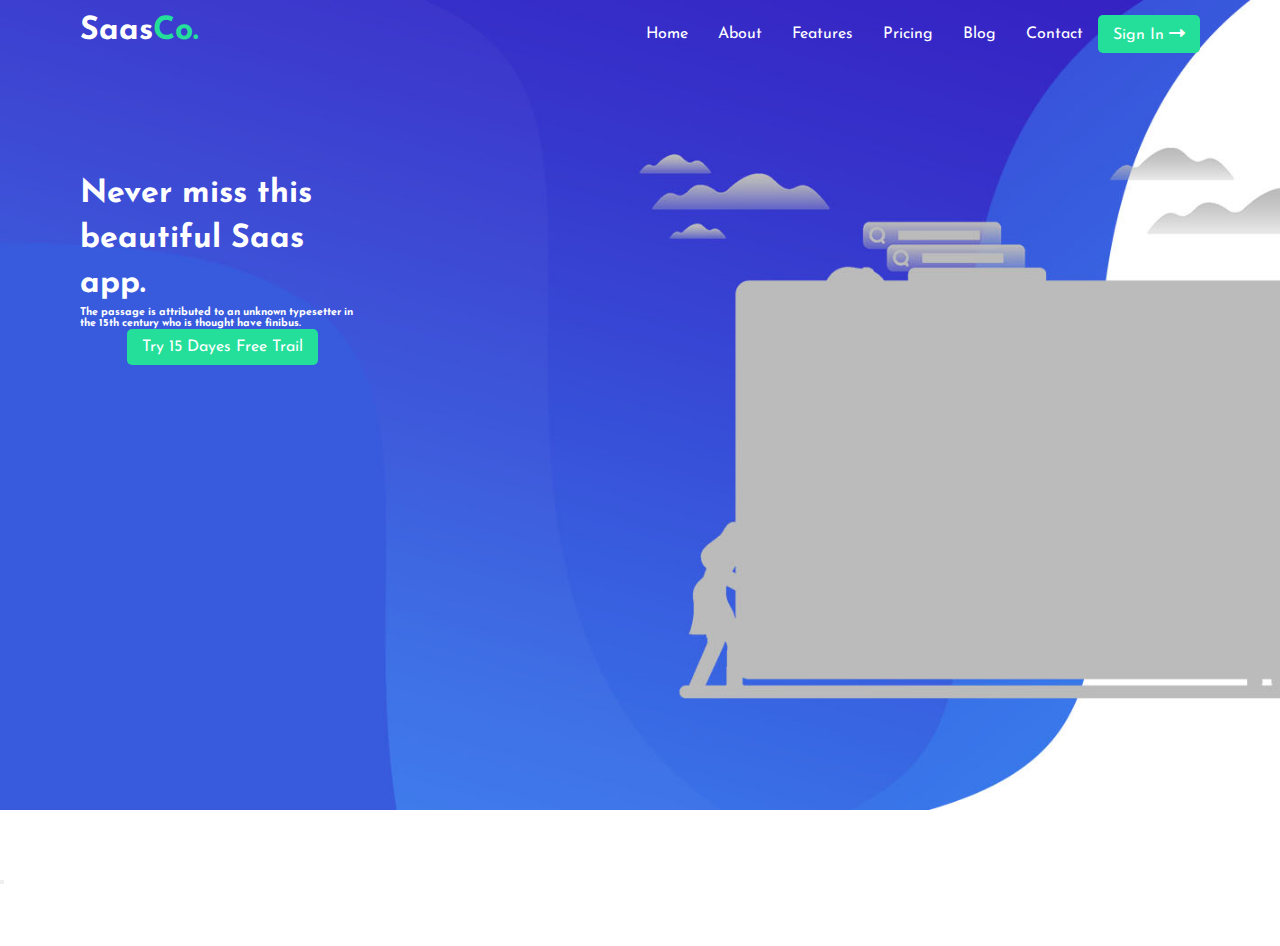
==== index.html @ 4a474851 "Initial commit" ====
<!DOCTYPE html>
<html lang="en">
<head>
    <meta charset="UTF-8">
    <meta http-equiv="X-UA-Compatible" content="IE=edge">
    <meta name="viewport" content="width=device-width, initial-scale=1.0">
    <title>PSD To HTML</title>
    <!-- Fontawesome Links -->
    <link rel="stylesheet" href="https://cdnjs.cloudflare.com/ajax/libs/font-awesome/6.0.0-beta2/css/all.min.css">
    <!-- Google Fonts -->
    <link rel="preconnect" href="https://fonts.googleapis.com">
    <link rel="preconnect" href="https://fonts.gstatic.com" crossorigin>
    <link href="https://fonts.googleapis.com/css2?family=Josefin+Sans:ital,wght@0,100;0,200;0,300;0,400;0,500;0,600;0,700;1,100;1,200;1,300;1,400;1,500;1,600;1,700&display=swap" rel="stylesheet">
    <!-- Base,Style,Responsive Css -->
    <link rel="stylesheet" href="assets/css/base.css">
    <link rel="stylesheet" href="assets/css/style.css">
    <link rel="stylesheet" href="assets/css/responsive.css">
</head>
<body>
    <!-- Nav -->
    <header class="header">
        <div class="container">
            <div class="nav-wrap">
                <div class="logo">
                    <h1>Saas<span class="primary">Co.</span></h1>
                </div>
                <div class="menu">
                    <ul>
                        <li><a href="">Home</a></li>
                        <li><a href="">About</a></li>
                        <li><a href="">Features</a></li>
                        <li><a href="">Pricing</a></li>
                        <li><a href="">Blog</a></li>
                        <li><a href="">Contact</a></li>
                        <a href="" class="sign-in">Sign In <i class="fas fa-long-arrow-alt-right"></i></a>
                    </ul>
                </div>
            </div>
            <div class="banner-body">
                <h1>Never miss this 
                    beautiful Saas 
                    app.</h1>
                <h6>The passage is attributed to an unknown typesetter
                    in the 15th century who is thought have finibus.</h6>
                <div class="btn-primary">

                    <a href="" >Try 15 Dayes Free Trail</a>
                </div>
            </div>
        </div>
    </header>
    <!-- Nav End -->

    <!-- Exclusive Features -->
    <section>
        <div></div>
        <button class="btn btn-danger"></button>
    

    </section>

    <!-- Exclusive Features End -->



    
</body>
</html>
---- assets/css/base.css ----
*{
    margin: 0;
    padding: 0;
}
section{
    padding: 60px 0px;
}
a{
    text-decoration: none;
    color: white;
}
.container{
    width: 1120px;
    margin: auto;
    height: auto;
}
body{
    font-family: 'Josefin Sans', sans-serif;
}
p{
    font-family: 'Josefin Sans', sans-serif;
}
h1,h2,h3,h4,h5,h6{
    font-family: 'Josefin Sans', sans-serif;
}
a{
    font-family: 'Josefin Sans', sans-serif;
}
li{
    font-family: 'Josefin Sans', sans-serif;
}
.primary{
    color: #24DF9A;
}
.btn-primary{
    background: #24DF9A;
    padding: 10px 15px;
    border-radius: 5px;
    
}
---- assets/css/style.css ----
.header{
    background-image: url(../images/banner.jpg);
    background-repeat: no-repeat;
    background-size: cover;
    width: 100%;
    height: 90vh;
}

.nav-wrap{
    display: flex;
    justify-content: space-between;
    color: white;
    padding: 15px 0px;
}

.nav-wrap ul li{
    list-style-type: none;
    padding: 0px 15px;
    
}
.nav-wrap ul li a:hover{
    color: #25d49e;
    transition: 0.5s;
}
.nav-wrap a{
    text-decoration: none;
    color: white;
}
.menu ul{
    display: flex;
    align-items: center;
}
.sign-in{
    background: #24DF9A;
    padding: 10px 15px;
    border-radius: 5px;
}
.banner-body{
    max-width: 285px;
    height: 400px;
    color: white;
    display: flex;
    justify-content: center;
    align-items: center;
    flex-direction: column;
}
.banner-body h1{
    line-height: 45px;
}
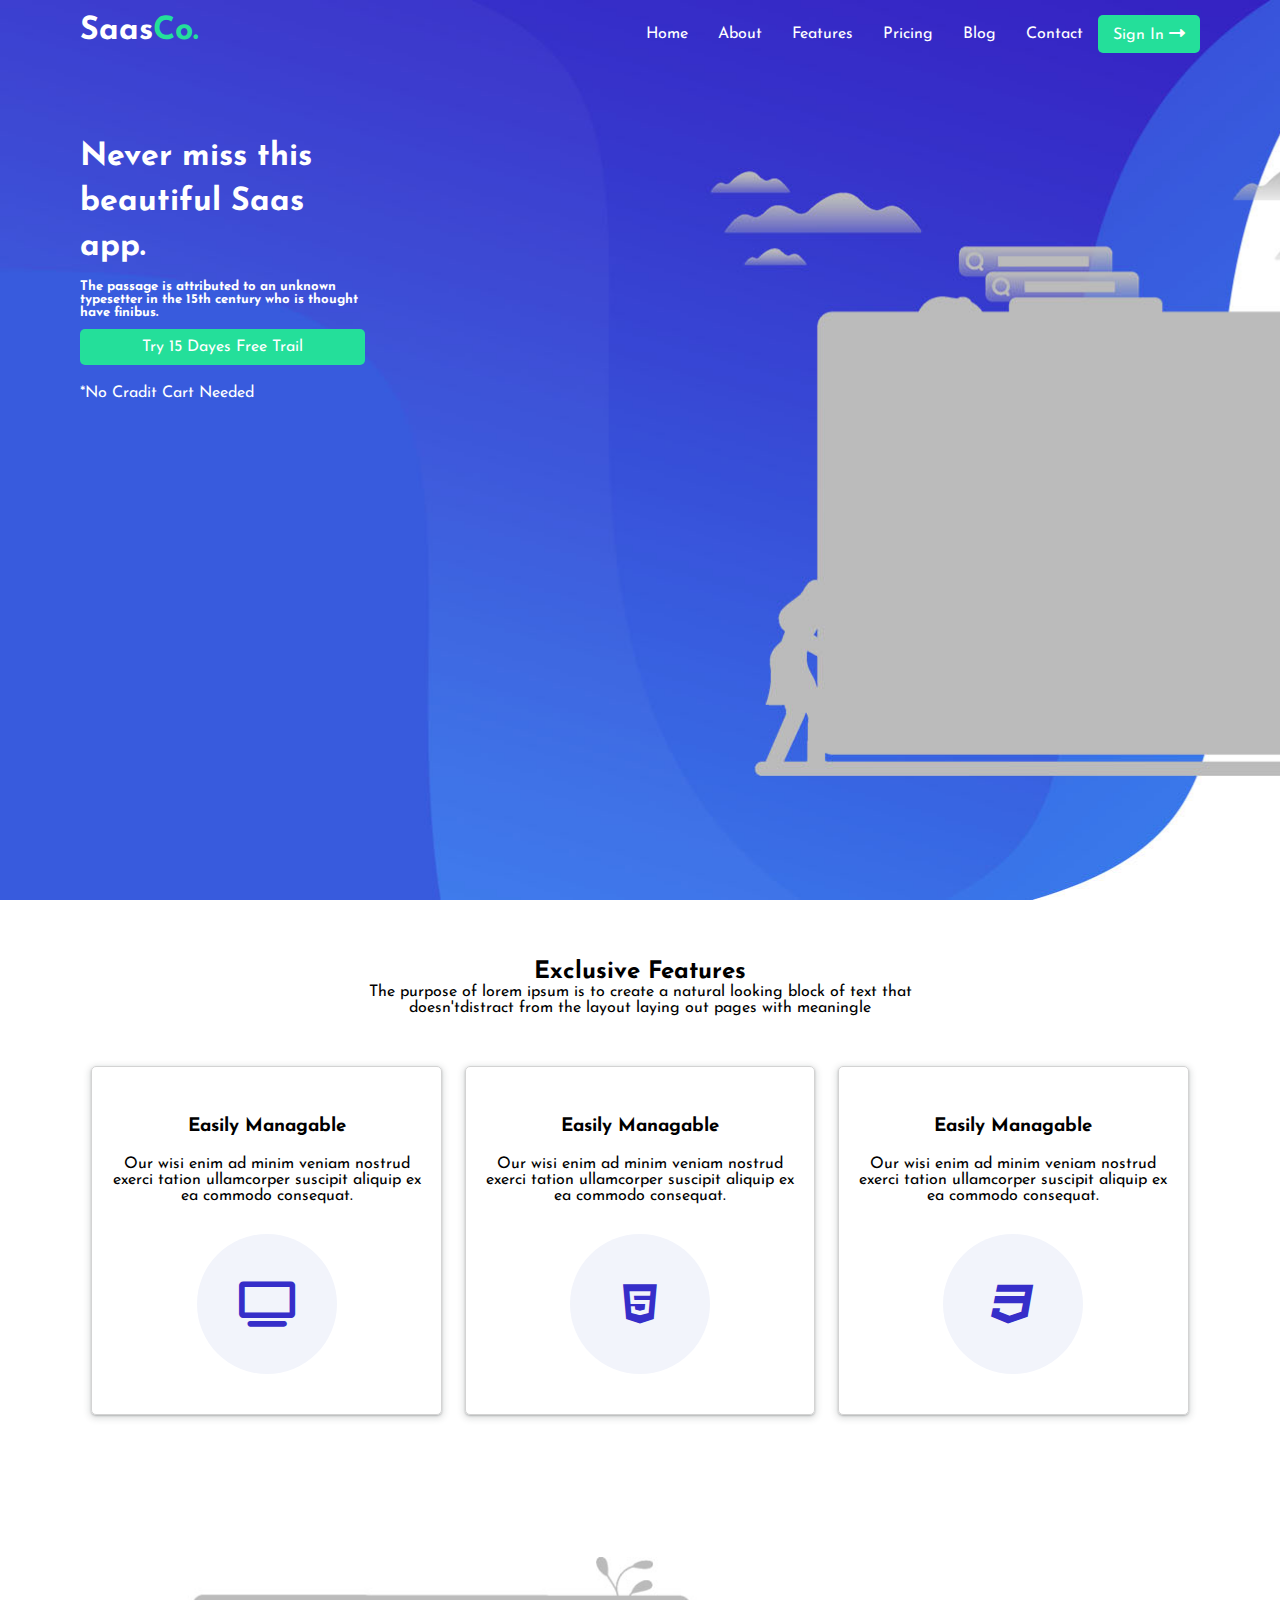
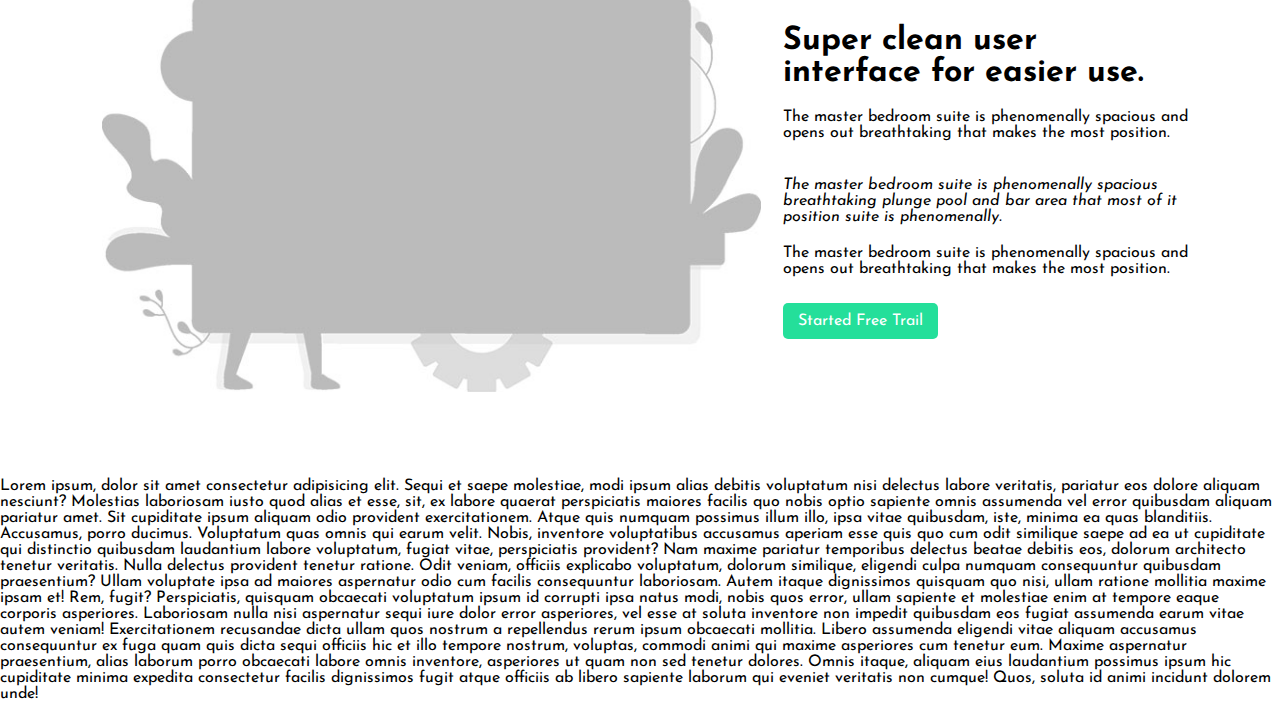
==== commit f1dae27d: "13 class all edition" ====
--- a/index.html
+++ b/index.html
@@ -40,12 +40,10 @@
                 <h1>Never miss this 
                     beautiful Saas 
                     app.</h1>
-                <h6>The passage is attributed to an unknown typesetter
-                    in the 15th century who is thought have finibus.</h6>
-                <div class="btn-primary">
-
-                    <a href="" >Try 15 Dayes Free Trail</a>
-                </div>
+                <h5 class="py-2">The passage is attributed to an unknown typesetter
+                    in the 15th century who is thought have finibus.</h5>
+                <a href="" class="btn-primary">Try 15 Dayes Free Trail</a>
+                <p class="pt-2">*No Cradit Cart Needed</p>
             </div>
         </div>
     </header>
@@ -53,13 +51,79 @@
 
     <!-- Exclusive Features -->
     <section>
-        <div></div>
-        <button class="btn btn-danger"></button>
-    
+        <div class="container">
+            <div class="section-title text-center">
+                <h2>Exclusive Features</h2>
+                <p>The purpose of lorem ipsum is to create a natural looking block of text that doesn'tdistract
+                    from the layout laying out pages with meaningle</p>
+            </div>
+            <div class="exclusive-body">
+                <div class="card text-center">
+                    <h3 class="py-2">Easily Managable</h3>
+                    <p class="py-2">Our wisi enim ad minim veniam
+                        nostrud exerci tation ullamcorper suscipit
+                        aliquip ex ea commodo consequat.</p>
+                    <div class="exclusive-icon pt-2">
+                        <i class="fas fa-tv"></i>
+                    </div>
+                </div>
+                <div class="card text-center">
+                    <h3 class="py-2">Easily Managable</h3>
+                    <p class="py-2">Our wisi enim ad minim veniam
+                        nostrud exerci tation ullamcorper suscipit
+                        aliquip ex ea commodo consequat. </p>
+                    <div class="exclusive-icon pt-2">
+                        <i class="fab fa-html5"></i>
+                    </div>
+                </div>
+                <div class="card text-center">
+                    <h3 class="py-2">Easily Managable</h3>
+                    <p class="py-2">Our wisi enim ad minim veniam
+                        nostrud exerci tation ullamcorper suscipit
+                        aliquip ex ea commodo consequat.</p>
+                    <div class="exclusive-icon pt-2">
+                        <i class="fab fa-css3"></i>
+                    </div>
+                </div>
+            </div>
+        </div>
+    </section>
+    <!-- Exclusive Features End -->
 
+
+    <!-- Super Clean -->
+    <section>
+        <div class="container">
+            <div class="super-clean-wrap">
+                <div class="super-clean-img">
+                    <img src="assets/images/super-clean.jpg" alt="">
+                </div>
+                <div class="super-clean-content">
+                    <h1 class="pb-2">Super clean user <br>
+                        interface for easier use.</h1>
+
+                    <p class="pb-2">The master bedroom suite is phenomenally spacious and opens
+                        out breathtaking  that makes the most position.</p>
+<br>
+                    <i class="pb-2">The master bedroom suite is phenomenally spacious 
+                        breathtaking plunge pool and bar area that most of it
+                        position suite is phenomenally.</i>
+<br>
+                    <p class="pb-2 pt-2">The master bedroom suite is phenomenally spacious and opens
+                        out breathtaking  that makes the most position.</p>
+                    <br>
+                    <a href="" class="btn-primary">Started Free Trail</a>
+
+                </div>
+
+            </div>
+        </div>
     </section>
+    <!-- Super Clean End -->
 
-    <!-- Exclusive Features End -->
+
+
+    <p>Lorem ipsum, dolor sit amet consectetur adipisicing elit. Sequi et saepe molestiae, modi ipsum alias debitis voluptatum nisi delectus labore veritatis, pariatur eos dolore aliquam nesciunt? Molestias laboriosam iusto quod alias et esse, sit, ex labore quaerat perspiciatis maiores facilis quo nobis optio sapiente omnis assumenda vel error quibusdam aliquam pariatur amet. Sit cupiditate ipsum aliquam odio provident exercitationem. Atque quis numquam possimus illum illo, ipsa vitae quibusdam, iste, minima ea quas blanditiis. Accusamus, porro ducimus. Voluptatum quas omnis qui earum velit. Nobis, inventore voluptatibus accusamus aperiam esse quis quo cum odit similique saepe ad ea ut cupiditate qui distinctio quibusdam laudantium labore voluptatum, fugiat vitae, perspiciatis provident? Nam maxime pariatur temporibus delectus beatae debitis eos, dolorum architecto tenetur veritatis. Nulla delectus provident tenetur ratione. Odit veniam, officiis explicabo voluptatum, dolorum similique, eligendi culpa numquam consequuntur quibusdam praesentium? Ullam voluptate ipsa ad maiores aspernatur odio cum facilis consequuntur laboriosam. Autem itaque dignissimos quisquam quo nisi, ullam ratione mollitia maxime ipsam et! Rem, fugit? Perspiciatis, quisquam obcaecati voluptatum ipsum id corrupti ipsa natus modi, nobis quos error, ullam sapiente et molestiae enim at tempore eaque corporis asperiores. Laboriosam nulla nisi aspernatur sequi iure dolor error asperiores, vel esse at soluta inventore non impedit quibusdam eos fugiat assumenda earum vitae autem veniam! Exercitationem recusandae dicta ullam quos nostrum a repellendus rerum ipsum obcaecati mollitia. Libero assumenda eligendi vitae aliquam accusamus consequuntur ex fuga quam quis dicta sequi officiis hic et illo tempore nostrum, voluptas, commodi animi qui maxime asperiores cum tenetur eum. Maxime aspernatur praesentium, alias laborum porro obcaecati labore omnis inventore, asperiores ut quam non sed tenetur dolores. Omnis itaque, aliquam eius laudantium possimus ipsum hic cupiditate minima expedita consectetur facilis dignissimos fugit atque officiis ab libero sapiente laborum qui eveniet veritatis non cumque! Quos, soluta id animi incidunt dolorem unde!</p>
 
 
 
--- a/assets/css/base.css
+++ b/assets/css/base.css
@@ -4,6 +4,13 @@
 }
 section{
     padding: 60px 0px;
+}
+.section-title{
+    max-width: 600px;
+    height: auto;
+    margin: auto;
+    padding-bottom: 50px;
+
 }
 a{
     text-decoration: none;
@@ -29,6 +36,10 @@
 li{
     font-family: 'Josefin Sans', sans-serif;
 }
+img{
+    width: 100%;
+    height: auto;
+}
 .primary{
     color: #24DF9A;
 }
@@ -36,7 +47,20 @@
     background: #24DF9A;
     padding: 10px 15px;
     border-radius: 5px;
-    
+    text-align: center;
+}
+.text-center{
+    text-align: center;
+}
+.py-2{
+    padding-top: 10px;
+    padding-bottom: 10px;
+}
+.pt-2{
+    padding-top: 20px;
+}
+.pb-2{
+    padding-bottom: 20px;
 }
 
 
--- a/assets/css/style.css
+++ b/assets/css/style.css
@@ -1,9 +1,10 @@
+/* Header and Banner Css */
 .header{
     background-image: url(../images/banner.jpg);
     background-repeat: no-repeat;
     background-size: cover;
     width: 100%;
-    height: 90vh;
+    height: 100vh;
 }
 
 .nav-wrap{
@@ -16,7 +17,6 @@
 .nav-wrap ul li{
     list-style-type: none;
     padding: 0px 15px;
-    
 }
 .nav-wrap ul li a:hover{
     color: #25d49e;
@@ -41,9 +41,55 @@
     color: white;
     display: flex;
     justify-content: center;
-    align-items: center;
     flex-direction: column;
 }
 .banner-body h1{
     line-height: 45px;
+}
+/* Exclusive Features Css */
+.exclusive-body{
+    display: flex;
+    justify-content: center;
+}
+.card{
+    width: 33%;
+    height: auto;
+    margin: 0% 1%;
+    padding: 40px 20px;
+    border: 1px solid rgb(211, 211, 211);
+    border-radius: 5px;
+    box-shadow: 0 1px 2px 0 rgb(60 64 67 / 30%), 0 2px 6px 2px rgb(60 64 67 / 15%);
+}
+.exclusive-icon i{
+    background-color: #f2f4fb;
+    color: #362ec9;
+    font-size: 45px;
+    width: 140px;
+    height: 140px;
+    border-radius: 50%;
+    display: flex;
+    justify-content: center;
+    align-items: center;
+    margin: auto;
+}
+.exclusive-icon i:hover{
+    background-color: #3852da;
+    color: white;
+    transition: 0.5s;
+}
+
+/* Super Clean Css */
+.super-clean-wrap{
+    display: flex;
+    justify-content: center;
+    align-items: center;
+}
+.super-clean-img{
+    width: 60%;
+    margin: 2%;
+
+}
+.super-clean-content{
+    width: 38%;
+
 }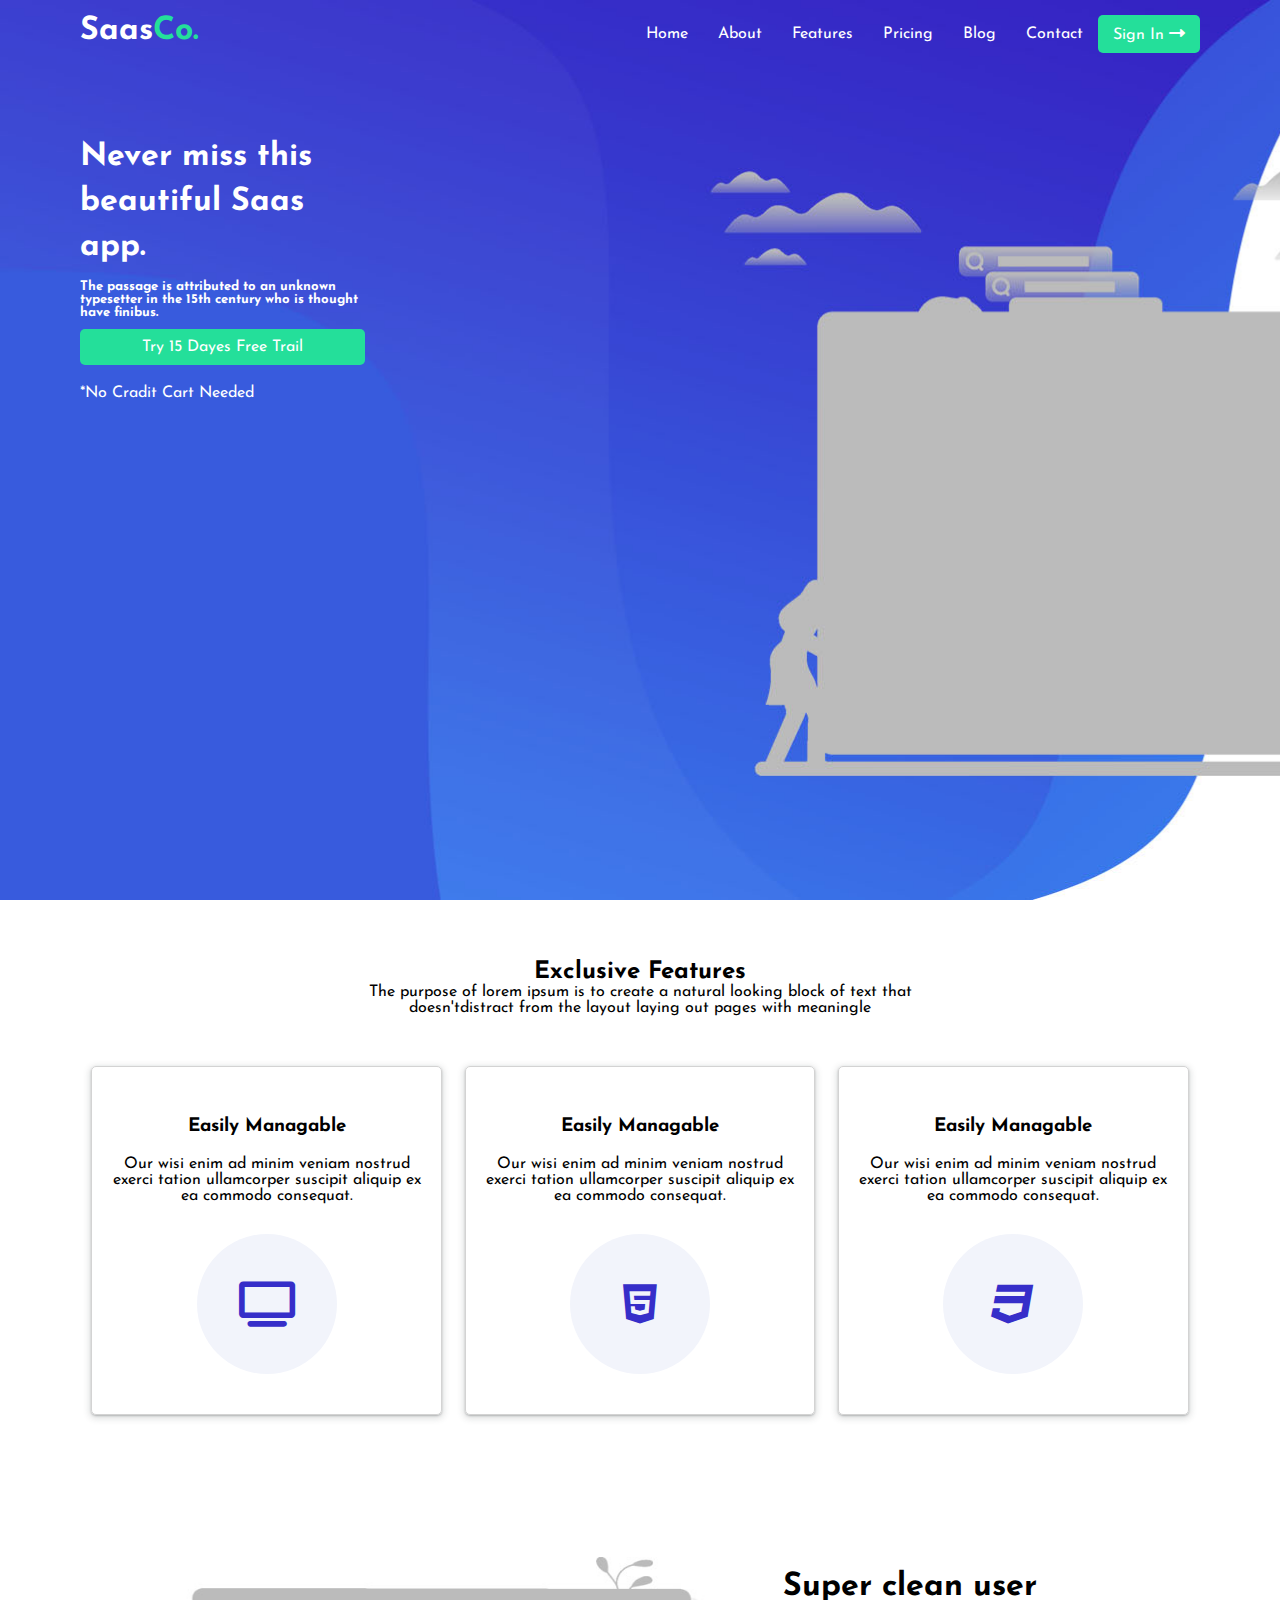
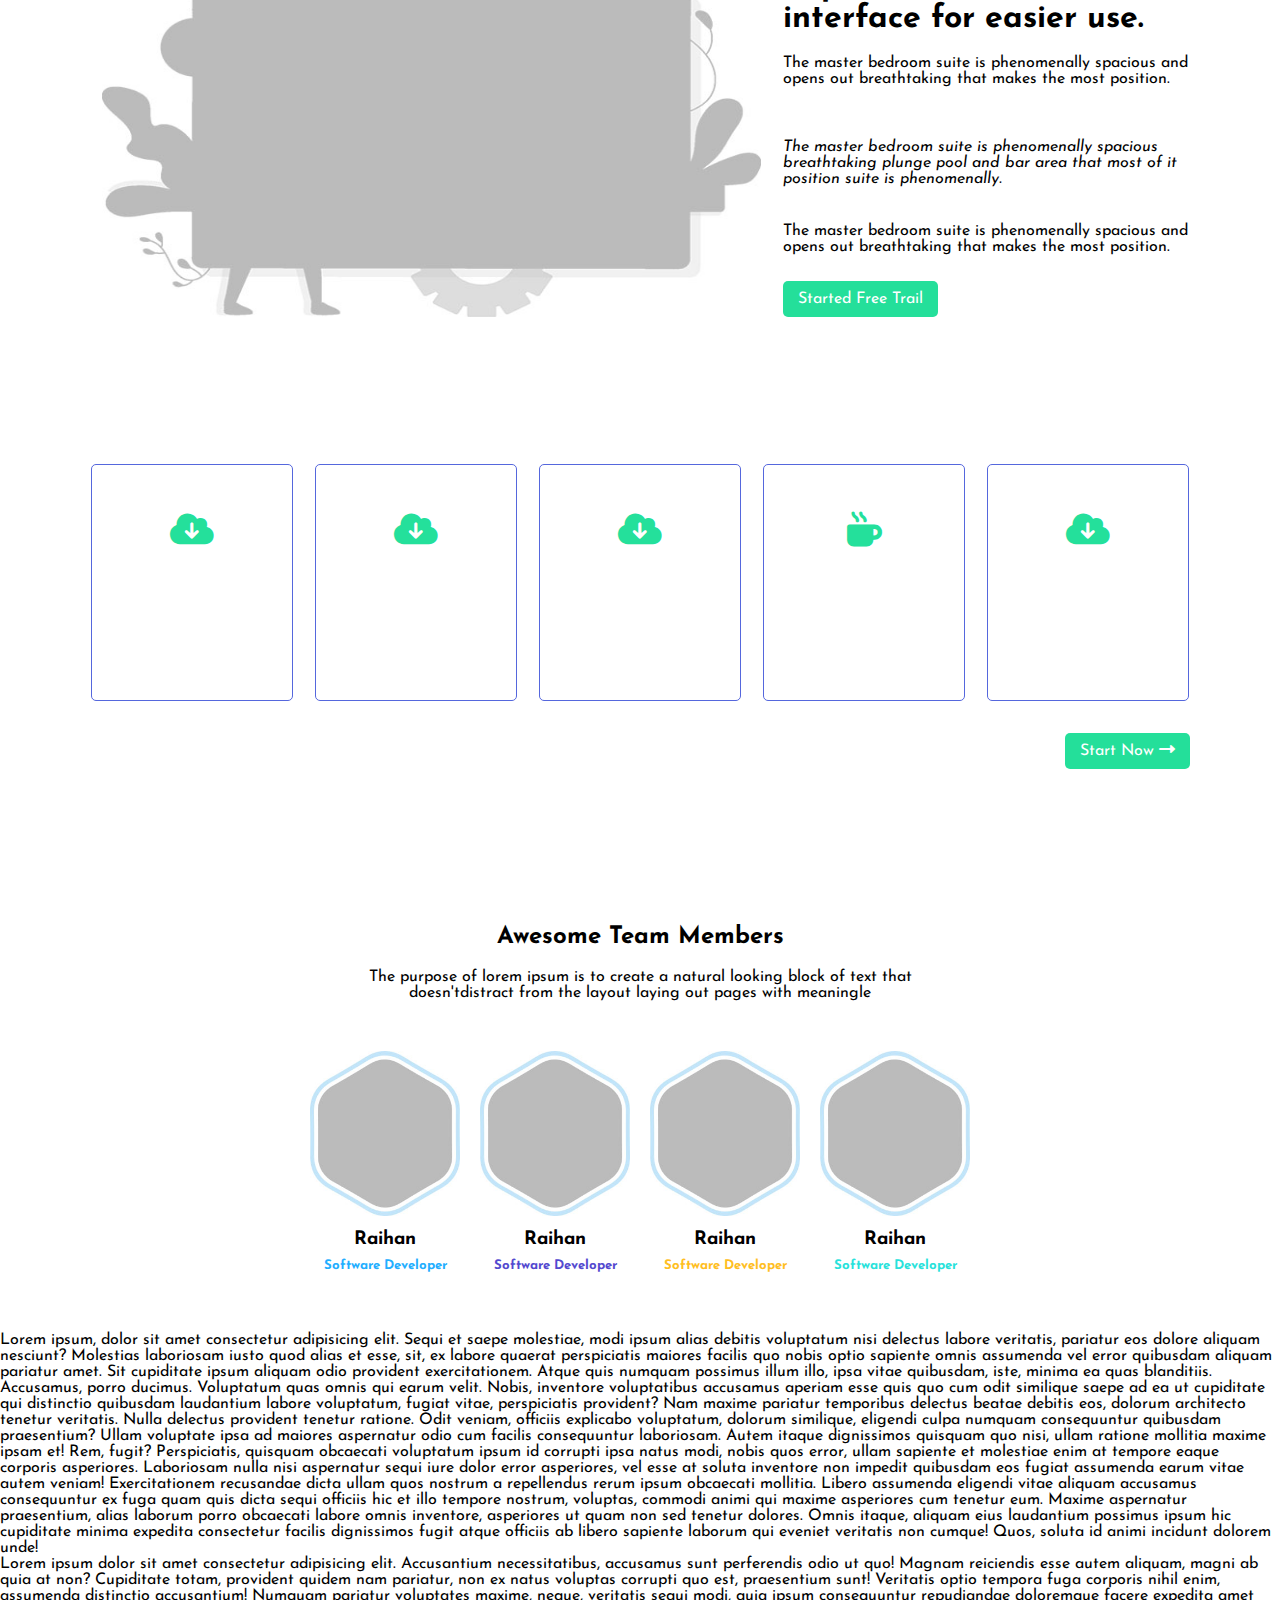
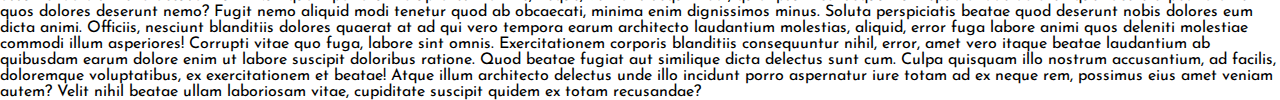
==== commit 615904f0: "14 class" ====
--- a/index.html
+++ b/index.html
@@ -50,7 +50,7 @@
     <!-- Nav End -->
 
     <!-- Exclusive Features -->
-    <section>
+    <section >
         <div class="container">
             <div class="section-title text-center">
                 <h2>Exclusive Features</h2>
@@ -104,11 +104,11 @@
 
                     <p class="pb-2">The master bedroom suite is phenomenally spacious and opens
                         out breathtaking  that makes the most position.</p>
-<br>
+<br> <br>
                     <i class="pb-2">The master bedroom suite is phenomenally spacious 
                         breathtaking plunge pool and bar area that most of it
                         position suite is phenomenally.</i>
-<br>
+<br> <br>
                     <p class="pb-2 pt-2">The master bedroom suite is phenomenally spacious and opens
                         out breathtaking  that makes the most position.</p>
                     <br>
@@ -122,8 +122,94 @@
     <!-- Super Clean End -->
 
 
+    <!-- Counter Section -->
+    <section class="counter">
+        <div class="container">
+            <div class="counter-wrap">
+                <div class="counter-child">
+                    <i class="fas fa-cloud-download-alt"></i>
+                    <h4>Complete Project</h4>
+                    <h1>8002</h1>
+                </div>
+                <div class="counter-child">
+                    <i class="fas fa-cloud-download-alt"></i>
+                    <h4>Complete Project</h4>
+                    <h1>8002</h1>
+                </div>
+                <div class="counter-child">
+                    <i class="fas fa-cloud-download-alt"></i>
+                    <h4>Complete Project</h4>
+                    <h1>8002</h1>
+                </div>
+                <div class="counter-child">
+                    <i class="fas fa-mug-hot"></i>
+                    <h4>Cup Of Coffe</h4>
+                    <h1>8002</h1>
+                </div>
+                <div class="counter-child">
+                    <i class="fas fa-cloud-download-alt"></i>
+                    <h4>Complete Project</h4>
+                    <h1>8002</h1>
+                </div>
+            </div>
+            <div class="counter-content">
+                <div>
+                    <h1>We are free to discuss, <br>
+                        Let's start with a cup of coffee.</h1>
+                </div>
+                <div class="text-right">
+                    <a href="" class="btn-primary">Start Now <i class="fas fa-long-arrow-alt-right"></i></a>
+                </div>
+            </div>
+
+        </div>
+    </section>
+    <!-- Counter Section End -->
+
+
+    <!-- Team Member -->
+    <section>
+        <div class="container">
+            <div class="section-title text-center">
+                <h2 class="pb-2">Awesome Team Members</h2>
+                <p>The purpose of lorem ipsum is to create a natural looking block of text that doesn'tdistract
+                    from the layout laying out pages with meaningle</p>
+            </div>
+
+            <div class="team-wrap">
+                <div class="team-member">
+                    <img src="assets/images/team-member.png" alt="" class="img">
+                    <h3 class="py-2">Raihan</h3>
+                    <h5 style="color: #22aeff;">Software Developer</h5>
+                </div>
+                <div class="team-member">
+                    <img src="assets/images/team-member.png" alt="" class="img">
+                    <h3 class="py-2">Raihan</h3>
+                    <h5 style="color: #5349cf;">Software Developer</h5>
+                </div>
+                <div class="team-member">
+                    <img src="assets/images/team-member.png" alt="" class="img">
+                    <h3 class="py-2">Raihan</h3>
+                    <h5 style="color: #ffbe22;">Software Developer</h5>
+                </div>
+                <div class="team-member">
+                    <img src="assets/images/team-member.png" alt="" class="img">
+                    <h3 class="py-2">Raihan</h3>
+                    <h5 style=color:#28e2db;>Software Developer</h5>
+                </div>
+            </div>
+
+        </div>
+    </section>
+    <!-- Team Member End -->
+
+
+
+
 
     <p>Lorem ipsum, dolor sit amet consectetur adipisicing elit. Sequi et saepe molestiae, modi ipsum alias debitis voluptatum nisi delectus labore veritatis, pariatur eos dolore aliquam nesciunt? Molestias laboriosam iusto quod alias et esse, sit, ex labore quaerat perspiciatis maiores facilis quo nobis optio sapiente omnis assumenda vel error quibusdam aliquam pariatur amet. Sit cupiditate ipsum aliquam odio provident exercitationem. Atque quis numquam possimus illum illo, ipsa vitae quibusdam, iste, minima ea quas blanditiis. Accusamus, porro ducimus. Voluptatum quas omnis qui earum velit. Nobis, inventore voluptatibus accusamus aperiam esse quis quo cum odit similique saepe ad ea ut cupiditate qui distinctio quibusdam laudantium labore voluptatum, fugiat vitae, perspiciatis provident? Nam maxime pariatur temporibus delectus beatae debitis eos, dolorum architecto tenetur veritatis. Nulla delectus provident tenetur ratione. Odit veniam, officiis explicabo voluptatum, dolorum similique, eligendi culpa numquam consequuntur quibusdam praesentium? Ullam voluptate ipsa ad maiores aspernatur odio cum facilis consequuntur laboriosam. Autem itaque dignissimos quisquam quo nisi, ullam ratione mollitia maxime ipsam et! Rem, fugit? Perspiciatis, quisquam obcaecati voluptatum ipsum id corrupti ipsa natus modi, nobis quos error, ullam sapiente et molestiae enim at tempore eaque corporis asperiores. Laboriosam nulla nisi aspernatur sequi iure dolor error asperiores, vel esse at soluta inventore non impedit quibusdam eos fugiat assumenda earum vitae autem veniam! Exercitationem recusandae dicta ullam quos nostrum a repellendus rerum ipsum obcaecati mollitia. Libero assumenda eligendi vitae aliquam accusamus consequuntur ex fuga quam quis dicta sequi officiis hic et illo tempore nostrum, voluptas, commodi animi qui maxime asperiores cum tenetur eum. Maxime aspernatur praesentium, alias laborum porro obcaecati labore omnis inventore, asperiores ut quam non sed tenetur dolores. Omnis itaque, aliquam eius laudantium possimus ipsum hic cupiditate minima expedita consectetur facilis dignissimos fugit atque officiis ab libero sapiente laborum qui eveniet veritatis non cumque! Quos, soluta id animi incidunt dolorem unde!</p>
+
+    Lorem ipsum dolor sit amet consectetur adipisicing elit. Accusantium necessitatibus, accusamus sunt perferendis odio ut quo! Magnam reiciendis esse autem aliquam, magni ab quia at non? Cupiditate totam, provident quidem nam pariatur, non ex natus voluptas corrupti quo est, praesentium sunt! Veritatis optio tempora fuga corporis nihil enim, assumenda distinctio accusantium! Numquam pariatur voluptates maxime, neque, veritatis sequi modi, quia ipsum consequuntur repudiandae doloremque facere expedita amet quos dolores deserunt nemo? Fugit nemo aliquid modi tenetur quod ab obcaecati, minima enim dignissimos minus. Soluta perspiciatis beatae quod deserunt nobis dolores eum dicta animi. Officiis, nesciunt blanditiis dolores quaerat at ad qui vero tempora earum architecto laudantium molestias, aliquid, error fuga labore animi quos deleniti molestiae commodi illum asperiores! Corrupti vitae quo fuga, labore sint omnis. Exercitationem corporis blanditiis consequuntur nihil, error, amet vero itaque beatae laudantium ab quibusdam earum dolore enim ut labore suscipit doloribus ratione. Quod beatae fugiat aut similique dicta delectus sunt cum. Culpa quisquam illo nostrum accusantium, ad facilis, doloremque voluptatibus, ex exercitationem et beatae! Atque illum architecto delectus unde illo incidunt porro aspernatur iure totam ad ex neque rem, possimus eius amet veniam autem? Velit nihil beatae ullam laboriosam vitae, cupiditate suscipit quidem ex totam recusandae?
 
 
 
--- a/assets/css/base.css
+++ b/assets/css/base.css
@@ -52,6 +52,9 @@
 .text-center{
     text-align: center;
 }
+.text-right{
+    text-align: right;
+}
 .py-2{
     padding-top: 10px;
     padding-bottom: 10px;
@@ -63,6 +66,36 @@
     padding-bottom: 20px;
 }
 
+/* ========================================= */
+
+/* #hexagon {
+    width: 100px;
+    height: 57.735px;
+    background: red;
+    position: relative;
+  }
+  #hexagon::before {
+    content: "";
+    position: absolute;
+    top: -28.8675px;
+    left: 0;
+    width: 0;
+    height: 0;
+    border-left: 50px solid transparent;
+    border-right: 50px solid transparent;
+    border-bottom: 28.8675px solid red;
+  }
+  #hexagon::after {
+    content: "";
+    position: absolute;
+    bottom: -28.8675px;
+    left: 0;
+    width: 0;
+    height: 0;
+    border-left: 50px solid transparent;
+    border-right: 50px solid transparent;
+    border-top: 28.8675px solid red;
+  } */
 
 
 
--- a/assets/css/style.css
+++ b/assets/css/style.css
@@ -92,4 +92,71 @@
 .super-clean-content{
     width: 38%;
 
-}+}
+.super-clean-img img{
+    height: 360px;
+}
+
+
+/* Counter */
+.counter{
+    background-image: url(../images/counter-bg.jpg);
+    background-repeat: no-repeat;
+    background-attachment: fixed;
+}
+.counter-wrap{
+    display: flex;
+    justify-content: center;
+    align-items: center;
+}
+.counter-child{
+    display: flex;
+    justify-content: center;
+    align-items: center;
+    flex-direction: column;
+    width: 18%;
+    height: 235px;
+    color: white;
+    border: 1px solid #5567dd;
+    margin: 0% 1%;
+    border-radius: 5px;
+}
+.counter-child:hover{
+    border: 1px solid #24e09b;
+}
+.counter-child i{
+    color: #24e09b;
+    font-size: 35px;
+}
+.counter-child h4{
+    padding: 30px 0px;
+}
+.counter-content{
+    display: flex;
+    justify-content: space-between;
+    padding-top: 40px;
+    margin: 0px 10px;
+    color: white;
+
+}
+.counter-content>div{
+    width: 50%;
+}
+
+
+/* Team Member */
+.team-wrap{
+    display: flex;
+    justify-content: center;
+    align-items: center;
+
+}
+.team-member {
+    margin: 0px 10px;
+    text-align: center;
+}
+.team-member img{
+    width: 150px;
+    height: 165px;
+}
+
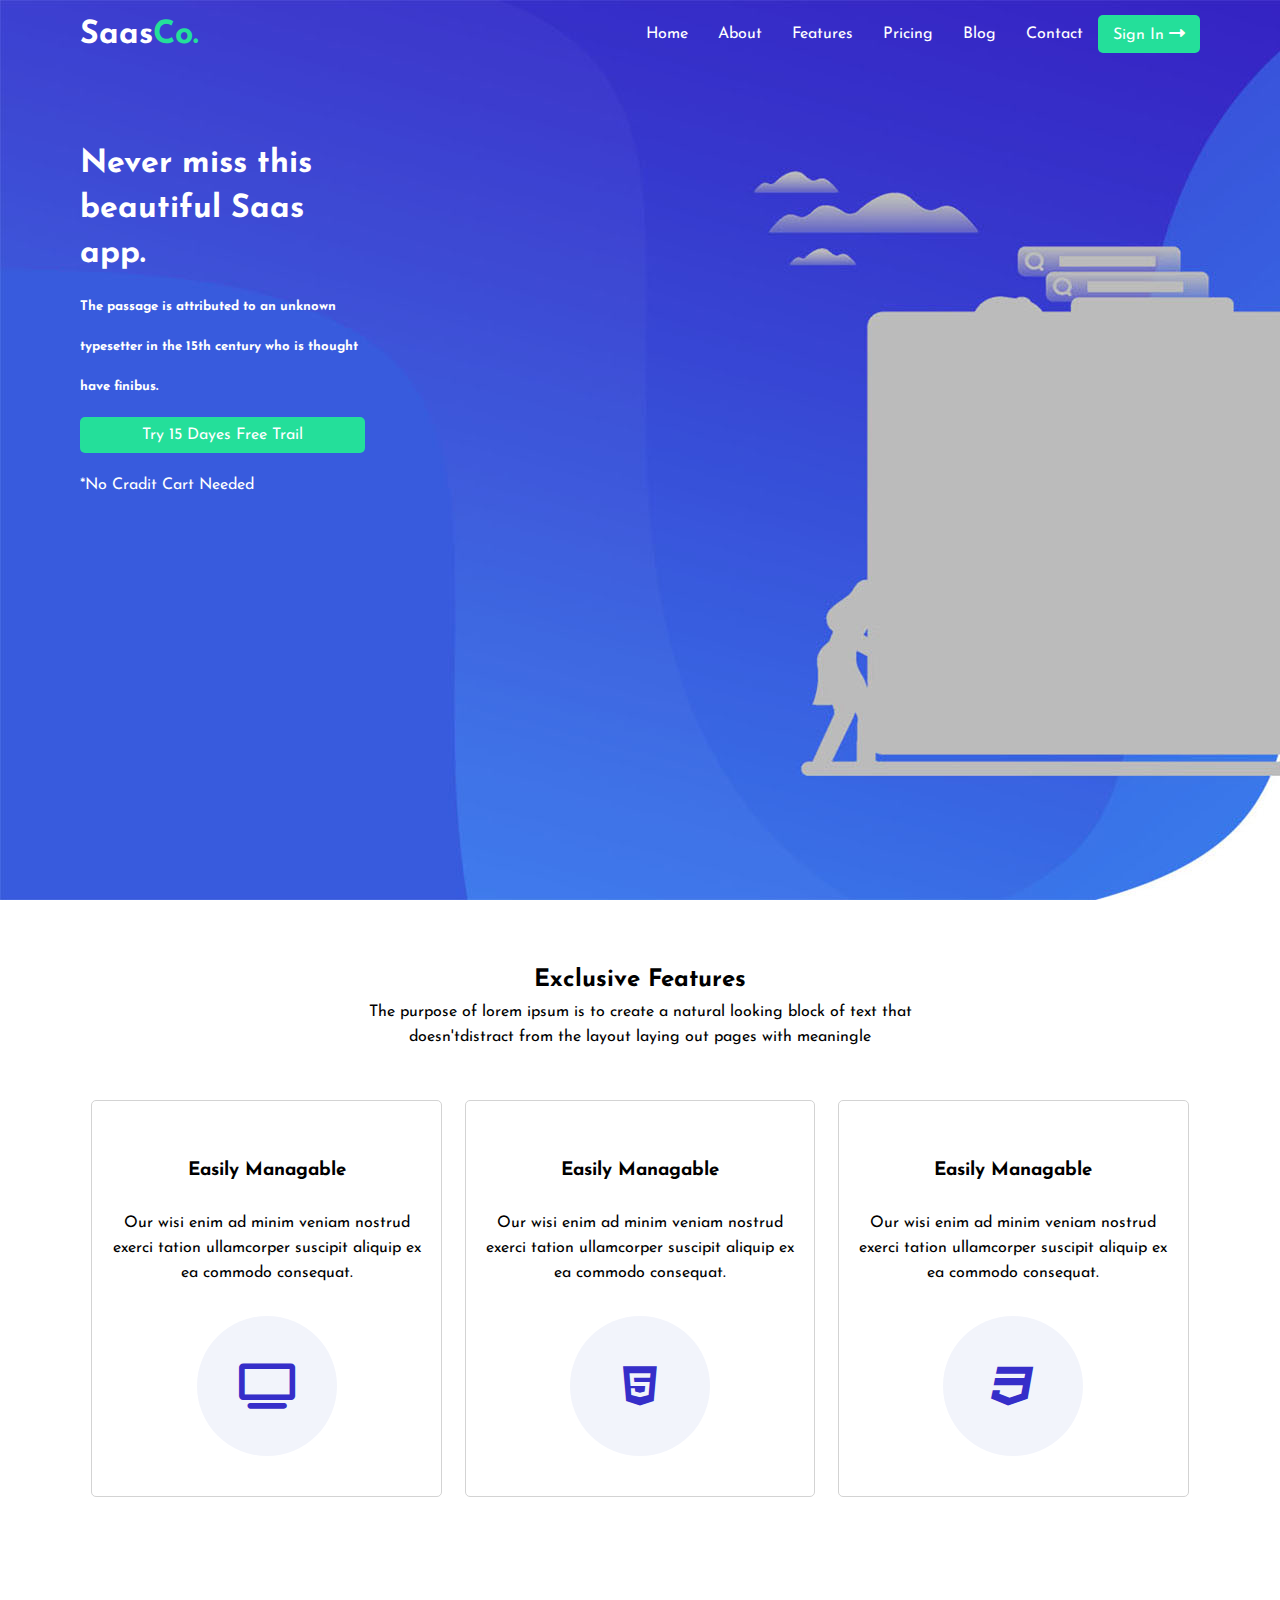
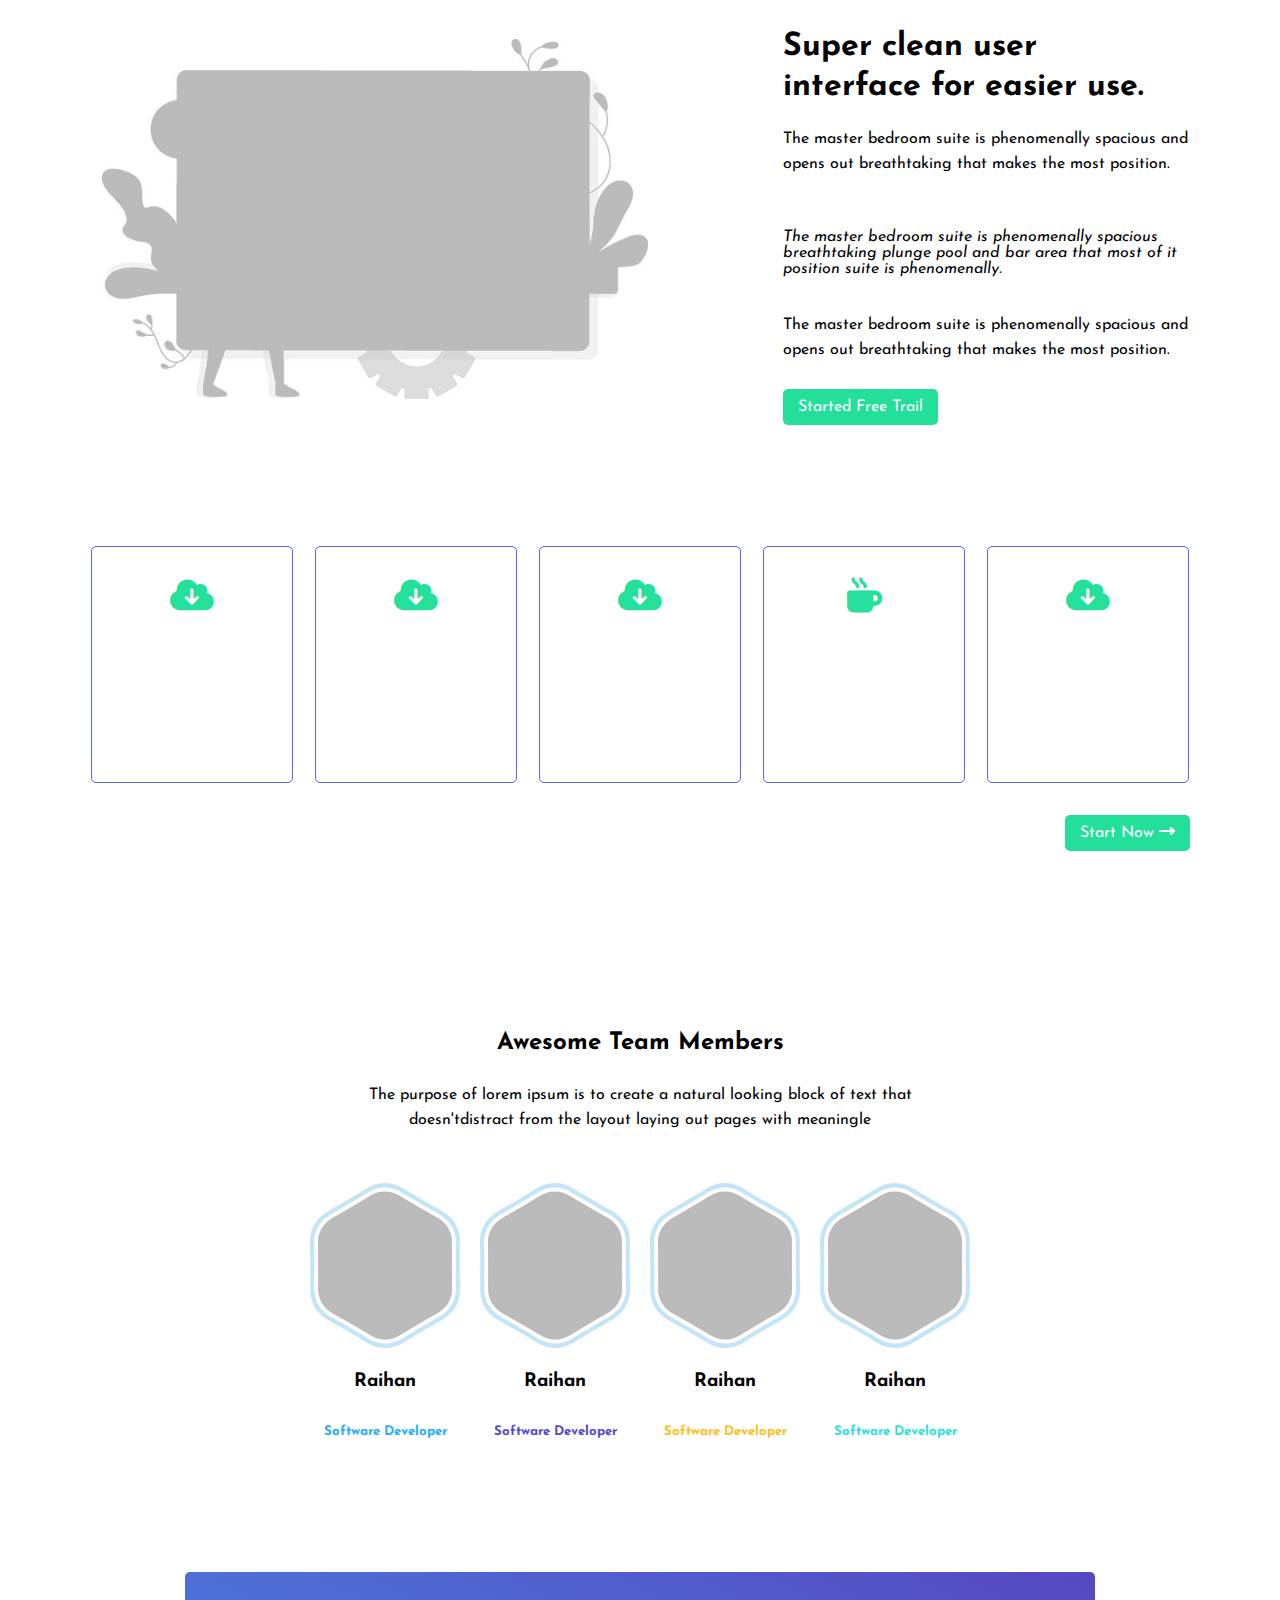
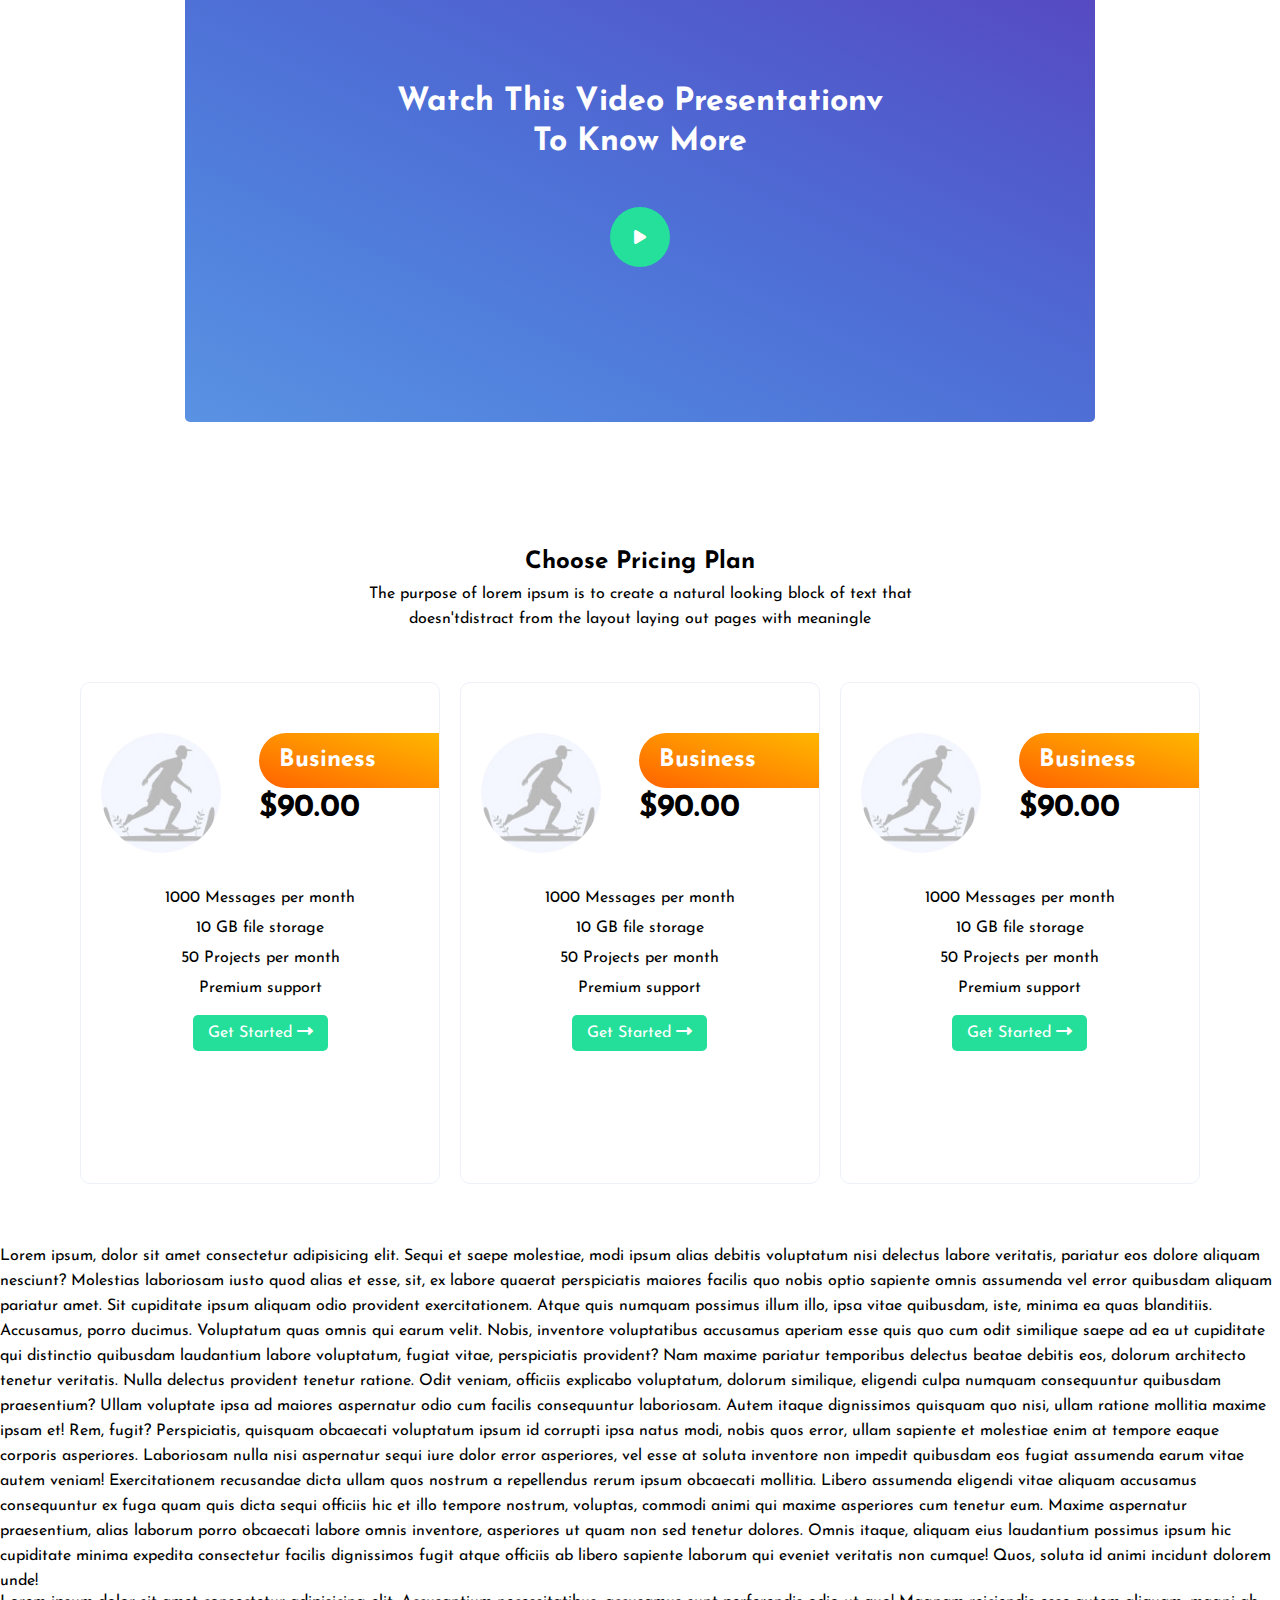
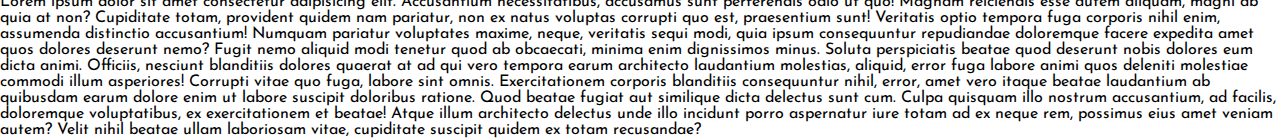
==== commit 1a0d1c8e: "class 15" ====
--- a/index.html
+++ b/index.html
@@ -104,11 +104,11 @@
 
                     <p class="pb-2">The master bedroom suite is phenomenally spacious and opens
                         out breathtaking  that makes the most position.</p>
-<br> <br>
+                    <br> <br>
                     <i class="pb-2">The master bedroom suite is phenomenally spacious 
                         breathtaking plunge pool and bar area that most of it
                         position suite is phenomenally.</i>
-<br> <br>
+                    <br> <br>
                     <p class="pb-2 pt-2">The master bedroom suite is phenomenally spacious and opens
                         out breathtaking  that makes the most position.</p>
                     <br>
@@ -175,7 +175,6 @@
                 <p>The purpose of lorem ipsum is to create a natural looking block of text that doesn'tdistract
                     from the layout laying out pages with meaningle</p>
             </div>
-
             <div class="team-wrap">
                 <div class="team-member">
                     <img src="assets/images/team-member.png" alt="" class="img">
@@ -198,10 +197,108 @@
                     <h5 style=color:#28e2db;>Software Developer</h5>
                 </div>
             </div>
-
         </div>
     </section>
     <!-- Team Member End -->
+
+    <!-- Watch Video -->
+    <section>
+        <div class="container">
+            <div class="wath-video">
+                <h1 class="text-center">Watch This Video Presentationv <br>
+                    To Know More</h1>
+                    <div class="play">
+                        <i class="fas fa-play"></i>
+                    </div>
+            </div>
+        </div>
+    </section>
+    <!-- Watch Video End -->
+
+    <!-- Pricing Section -->
+    <section>
+        <div class="container">
+            <div class="section-title text-center">
+                <h2>Choose Pricing Plan</h2>
+                <p>The purpose of lorem ipsum is to create a natural looking block of text that doesn'tdistract
+                    from the layout laying out pages with meaningle</p>
+            </div>
+            <div class="pricing-card-wrap">
+                <div class="pricing-card">
+                    <div class="pricing-head">
+                        <div class="img">
+                            <img src="assets/images/pricing-logo.jpg" alt="">
+                        </div>
+                        <div class="c">
+                            <h2>Business</h2>
+                            <h1>$90.00</h1>
+                        </div>
+    
+                    </div>
+                    <div class="pricing-body">
+                        <ul>
+                            <li>1000 Messages per month</li>
+                            <li>10 GB file storage</li>
+                            <li>50 Projects per month</li>
+                            <li>Premium support</li>
+                        </ul>
+                        <div class="pt-2">
+                            <a href="" class="btn-primary">Get Started <i class="fas fa-long-arrow-alt-right"></i></a>
+                        </div>
+    
+    
+                    </div>
+    
+                </div>
+                <div class="pricing-card">
+                    <div class="pricing-head">
+                        <div class="img">
+                            <img src="assets/images/pricing-logo.jpg" alt="">
+                        </div>
+                        <div class="c">
+                            <h2>Business</h2>
+                            <h1>$90.00</h1>
+                        </div>
+                    </div>
+                    <div class="pricing-body">
+                        <ul>
+                            <li>1000 Messages per month</li>
+                            <li>10 GB file storage</li>
+                            <li>50 Projects per month</li>
+                            <li>Premium support</li>
+                        </ul>
+                        <div class="pt-2">
+                            <a href="" class="btn-primary">Get Started <i class="fas fa-long-arrow-alt-right"></i></a>
+                        </div>
+                    </div>
+                </div>
+                <div class="pricing-card">
+                    <div class="pricing-head">
+                        <div class="img">
+                            <img src="assets/images/pricing-logo.jpg" alt="">
+                        </div>
+                        <div class="c">
+                            <h2>Business</h2>
+                            <h1>$90.00</h1>
+                        </div>
+                    </div>
+                    <div class="pricing-body">
+                        <ul>
+                            <li>1000 Messages per month</li>
+                            <li>10 GB file storage</li>
+                            <li>50 Projects per month</li>
+                            <li>Premium support</li>
+                        </ul>
+                        <div class="pt-2">
+                            <a href="" class="btn-primary">Get Started <i class="fas fa-long-arrow-alt-right"></i></a>
+                        </div>
+                    </div>
+                </div>
+            </div>
+
+        </div>
+    </section>
+    <!-- Pricing Section End -->
 
 
 
--- a/assets/css/base.css
+++ b/assets/css/base.css
@@ -26,9 +26,12 @@
 }
 p{
     font-family: 'Josefin Sans', sans-serif;
+    line-height: 25px;
+
 }
 h1,h2,h3,h4,h5,h6{
     font-family: 'Josefin Sans', sans-serif;
+    line-height: 40px;
 }
 a{
     font-family: 'Josefin Sans', sans-serif;
@@ -37,8 +40,8 @@
     font-family: 'Josefin Sans', sans-serif;
 }
 img{
-    width: 100%;
-    height: auto;
+    /* width: 100%;
+    height: auto; */
 }
 .primary{
     color: #24DF9A;
--- a/assets/css/style.css
+++ b/assets/css/style.css
@@ -37,7 +37,7 @@
 }
 .banner-body{
     max-width: 285px;
-    height: 400px;
+    height: 500px;
     color: white;
     display: flex;
     justify-content: center;
@@ -58,8 +58,9 @@
     padding: 40px 20px;
     border: 1px solid rgb(211, 211, 211);
     border-radius: 5px;
-    box-shadow: 0 1px 2px 0 rgb(60 64 67 / 30%), 0 2px 6px 2px rgb(60 64 67 / 15%);
-}
+
+}
+
 .exclusive-icon i{
     background-color: #f2f4fb;
     color: #362ec9;
@@ -72,12 +73,21 @@
     align-items: center;
     margin: auto;
 }
-.exclusive-icon i:hover{
+.card{
+    background-color: #ffffff;
+}
+.card:hover{
+    -webkit-box-shadow: 6px 2px 17px -11px #000000; 
+    box-shadow: 6px 2px 17px -11px #000000;
+}
+.card:hover h3{
+    color: #3852da;
+}
+.card:hover i{
     background-color: #3852da;
     color: white;
     transition: 0.5s;
 }
-
 /* Super Clean Css */
 .super-clean-wrap{
     display: flex;
@@ -160,3 +170,91 @@
     height: 165px;
 }
 
+
+/* Wtach Video */
+.wath-video{
+    display: flex;
+    justify-content: center;
+    align-items: center;
+    flex-direction: column;
+    background-image: linear-gradient(to right top, #5a92e3, #5181dd, #4e6fd6, #515ccc, #5747c0);
+    color: white;
+    width: 910px;
+    height: 450px;
+    margin: auto;
+    border-radius: 5px;
+}
+.wath-video i{
+    display: flex;
+    justify-content: center;
+    align-items: center;
+    width: 60px;
+    height: 60px;
+    margin: 45px;
+    background-color: #24e09b;
+    color: white;
+    border-radius: 50%;
+}
+
+/* Pricing Card */
+.pricing-card-wrap{
+    display: flex;
+    justify-content: space-between;
+}
+.pricing-card{
+    width: 32%;
+    height: 500px;
+    border-radius: 10px;
+    background: white;
+    color: black;
+    border: 1px solid #eef1fa;
+}
+.pricing-card:hover{
+    color: white;
+    background-image: linear-gradient(to right top, #5a92e3, #5181dd, #4e6fd6, #515ccc, #5747c0);
+
+}
+.pricing-card:hover li{
+    color: white;
+}
+.pricing-card img{
+    border-radius: 50%;
+    height: 120px;
+    width: 120px;
+}
+.pricing-head{
+    display: flex;
+    justify-content: space-between;
+    padding-left: 20px;
+    height: 150px;
+    padding-top: 50px;
+}
+
+.pricing-card h2{
+    width: 160px;
+    height: 55px;
+    padding-left: 20px;
+    display: flex;
+    color: white;
+    justify-content: left;
+    align-items: center;
+    border-top-left-radius: 30px;
+    border-bottom-left-radius: 30px;
+    background-image: linear-gradient(to right top, #ff6200, #ff7900, #ff8f00, #ffa300, #ffb600);
+}
+.pricing-body ul li{
+    list-style: none;
+    padding: 7px 0px;
+    text-align: center;
+    color: black;
+}
+
+.pricing-body{
+    display: flex;
+    justify-content: center;
+    align-items: center;
+    flex-direction: column;
+
+}
+
+
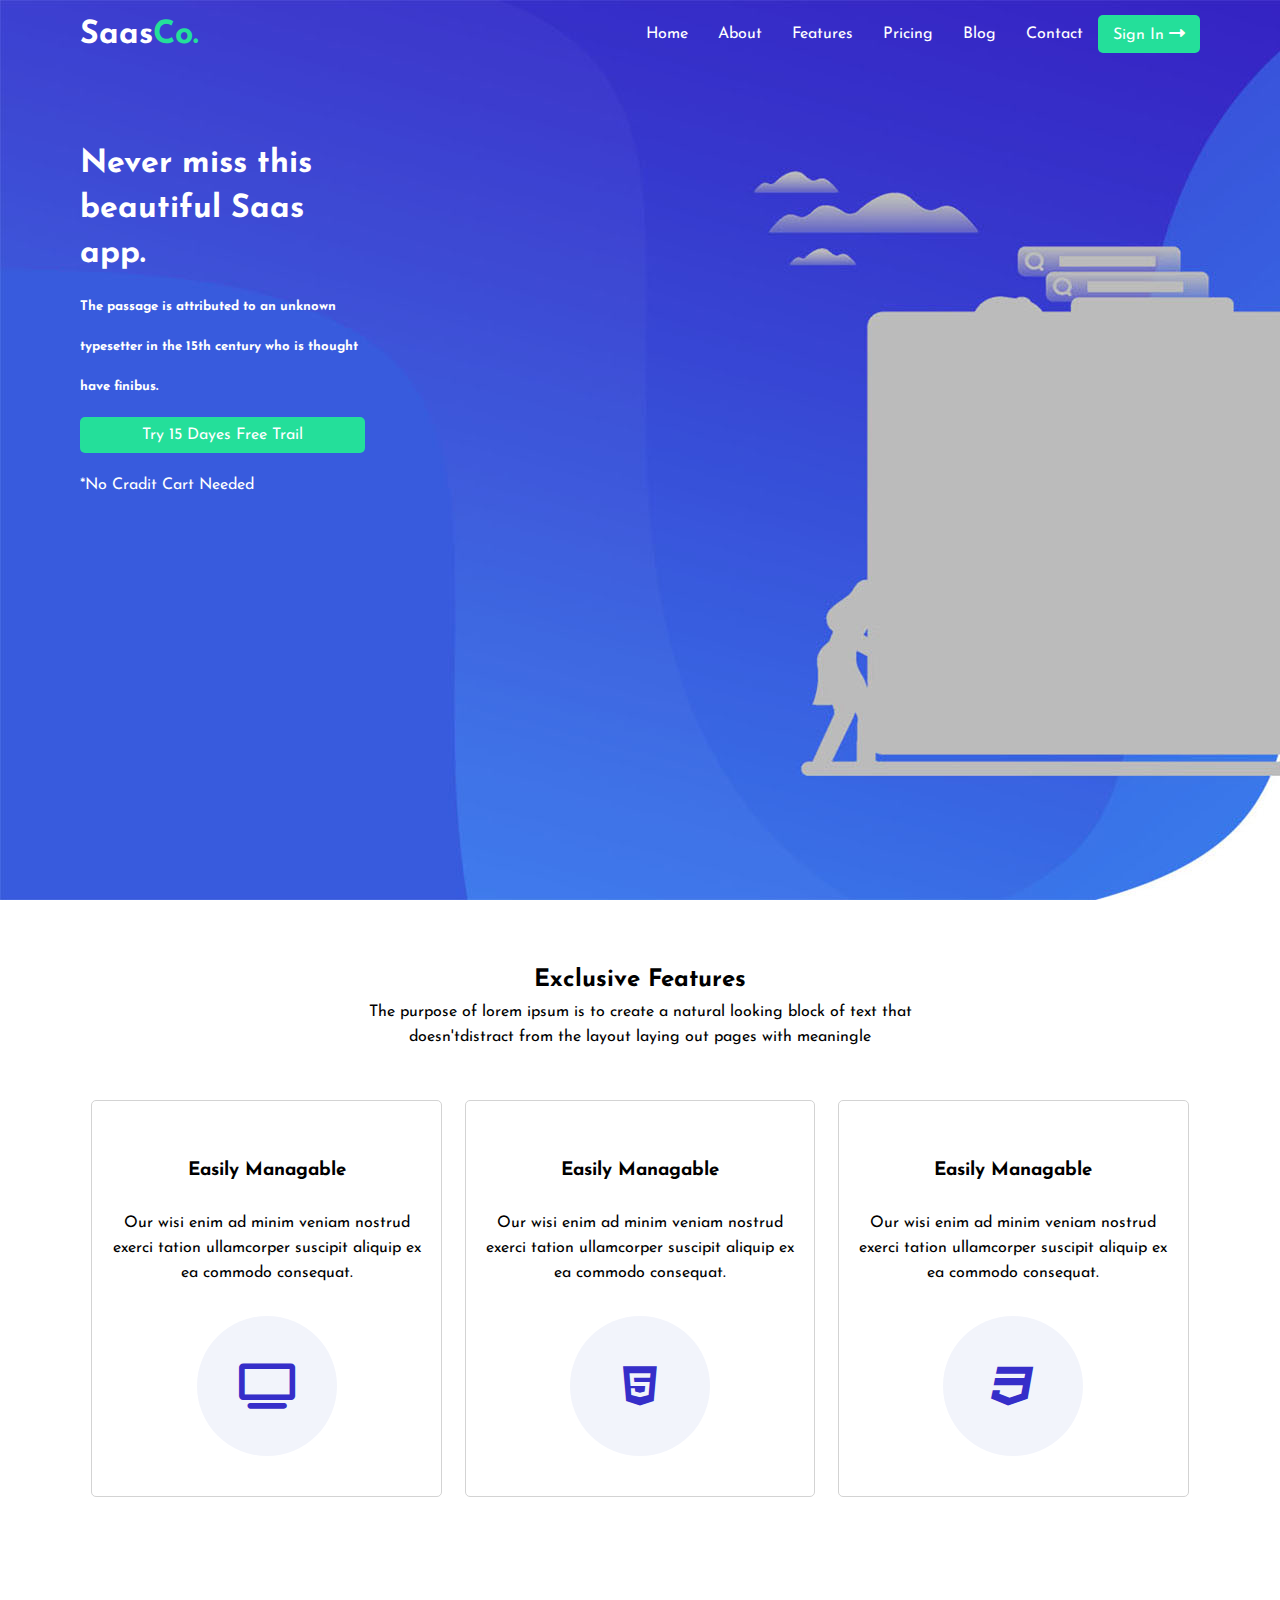
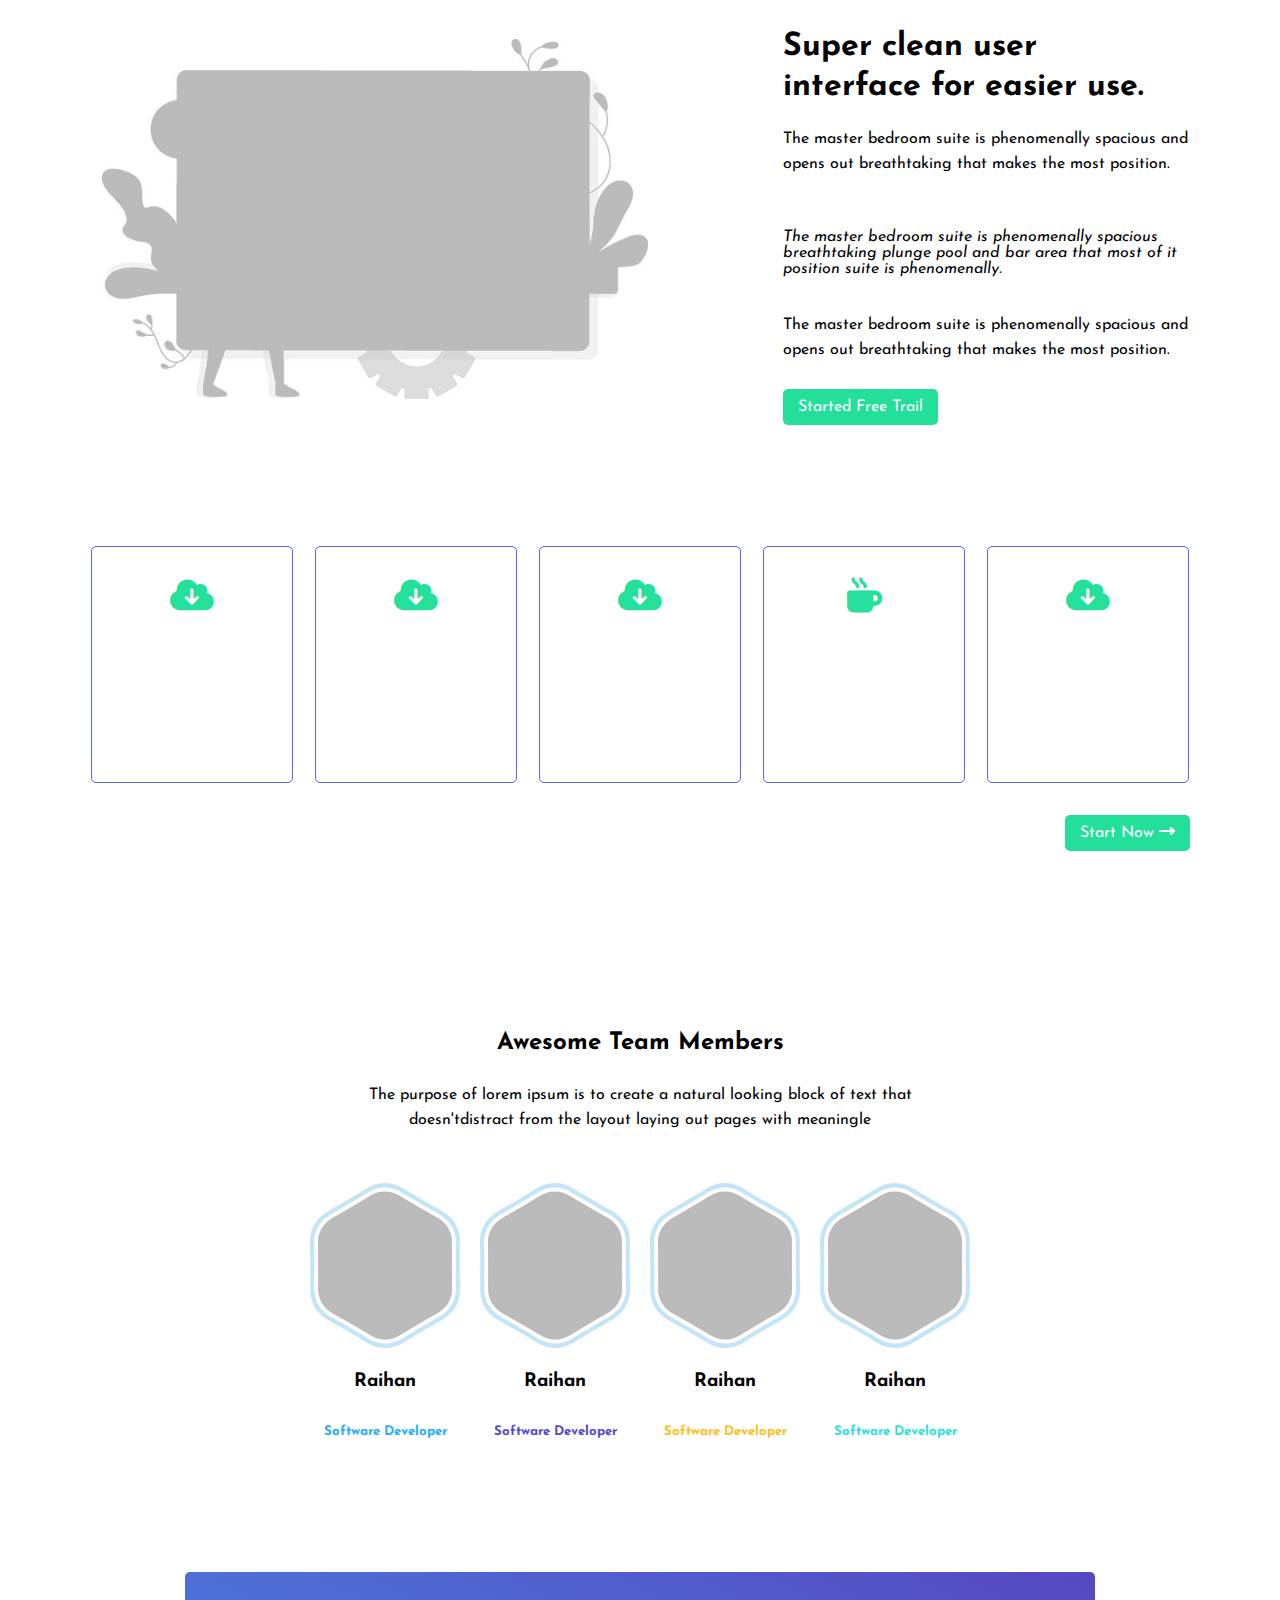
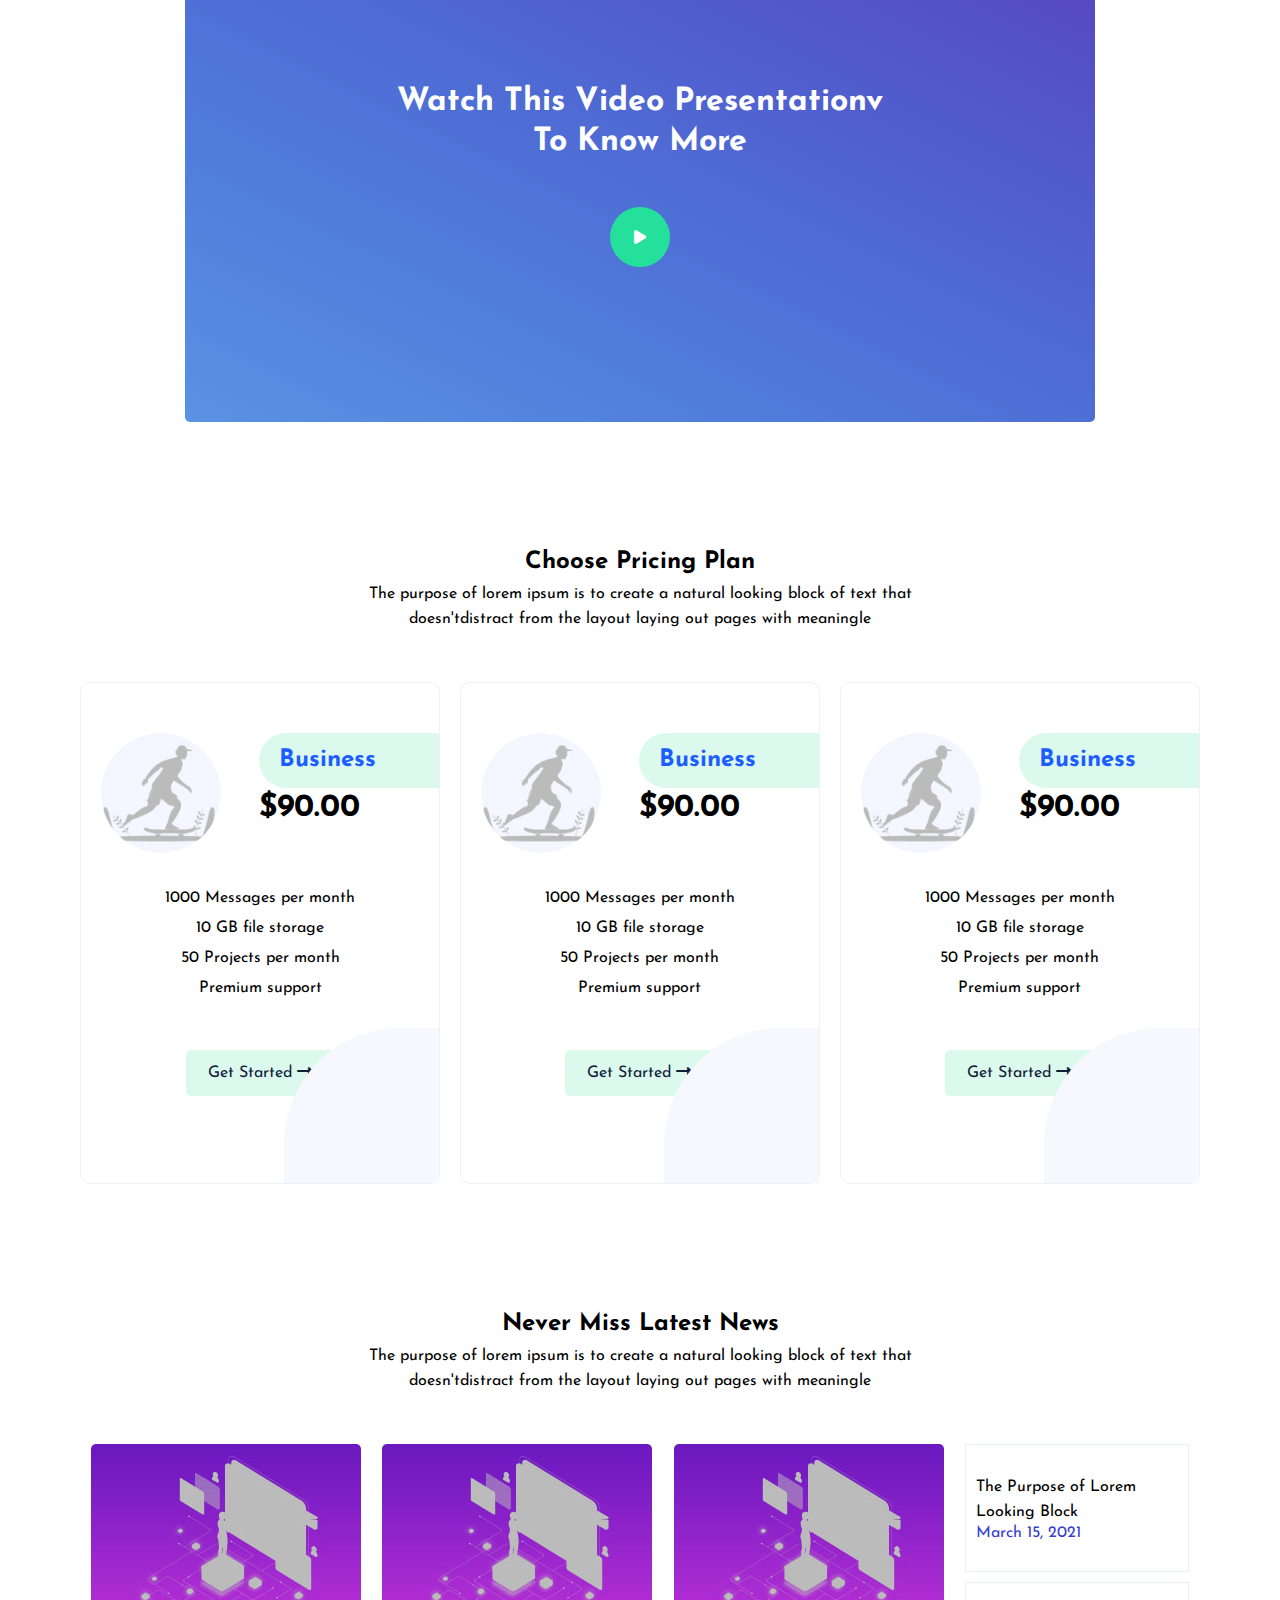
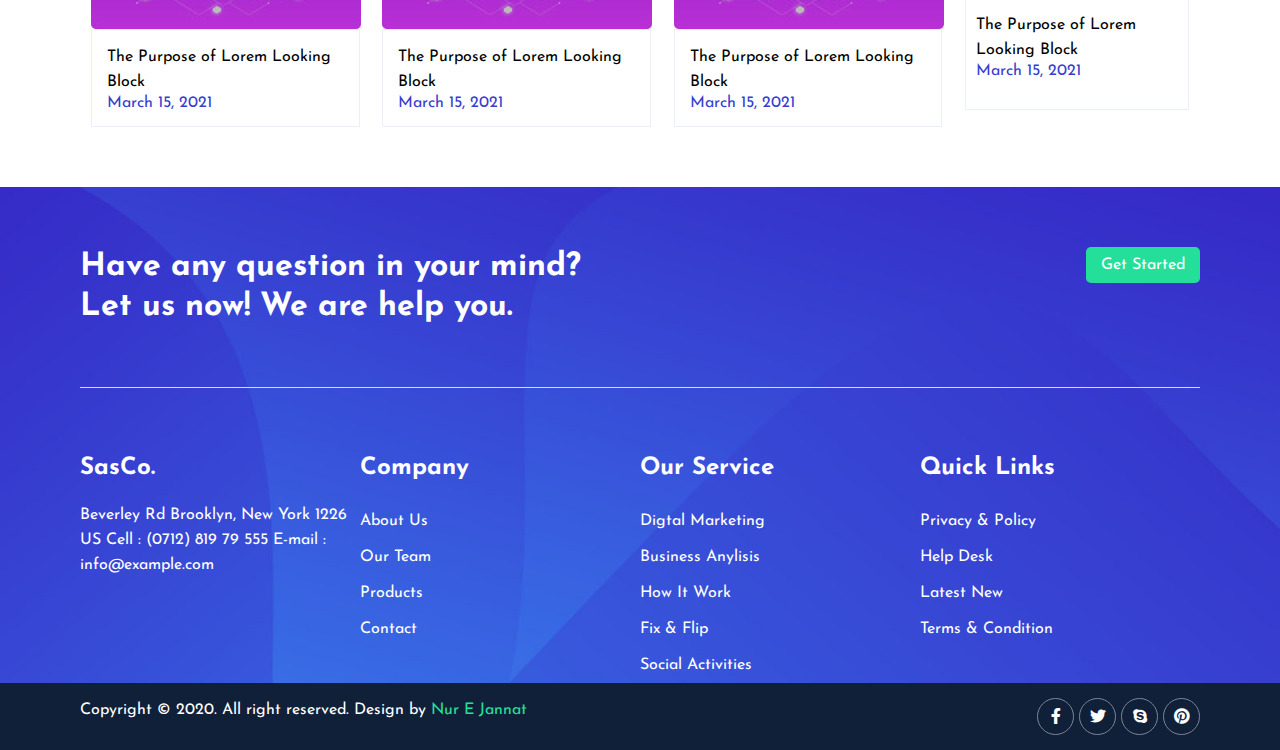
==== commit 93f1cdde: "Frontend last class" ====
--- a/index.html
+++ b/index.html
@@ -35,6 +35,7 @@
                         <a href="" class="sign-in">Sign In <i class="fas fa-long-arrow-alt-right"></i></a>
                     </ul>
                 </div>
+                <button class="mobile-toggle"><i class="fas fa-bars"></i></button>
             </div>
             <div class="banner-body">
                 <h1>Never miss this 
@@ -207,9 +208,9 @@
             <div class="wath-video">
                 <h1 class="text-center">Watch This Video Presentationv <br>
                     To Know More</h1>
-                    <div class="play">
+                    <a href="#" class="play">
                         <i class="fas fa-play"></i>
-                    </div>
+                    </a>
             </div>
         </div>
     </section>
@@ -233,7 +234,6 @@
                             <h2>Business</h2>
                             <h1>$90.00</h1>
                         </div>
-    
                     </div>
                     <div class="pricing-body">
                         <ul>
@@ -242,13 +242,13 @@
                             <li>50 Projects per month</li>
                             <li>Premium support</li>
                         </ul>
-                        <div class="pt-2">
-                            <a href="" class="btn-primary">Get Started <i class="fas fa-long-arrow-alt-right"></i></a>
-                        </div>
-    
-    
-                    </div>
-    
+                        <div class="p-button">
+                            <a href="" class="btn-getstarted">Get Started <i class="fas fa-long-arrow-alt-right"></i></a>
+                        </div>
+                    </div>
+                    <div class="p-bottom-s">
+
+                    </div>
                 </div>
                 <div class="pricing-card">
                     <div class="pricing-head">
@@ -267,9 +267,12 @@
                             <li>50 Projects per month</li>
                             <li>Premium support</li>
                         </ul>
-                        <div class="pt-2">
-                            <a href="" class="btn-primary">Get Started <i class="fas fa-long-arrow-alt-right"></i></a>
-                        </div>
+                        <div class="p-button">
+                            <a href="" class="btn-getstarted">Get Started <i class="fas fa-long-arrow-alt-right"></i></a>
+                        </div>
+                    </div>
+                    <div class="p-bottom-s">
+
                     </div>
                 </div>
                 <div class="pricing-card">
@@ -289,25 +292,145 @@
                             <li>50 Projects per month</li>
                             <li>Premium support</li>
                         </ul>
-                        <div class="pt-2">
-                            <a href="" class="btn-primary">Get Started <i class="fas fa-long-arrow-alt-right"></i></a>
-                        </div>
-                    </div>
-                </div>
-            </div>
-
+                        <div class="p-button">
+                            <a href="" class="btn-getstarted">Get Started <i class="fas fa-long-arrow-alt-right"></i></a>
+                        </div>
+                    </div>
+                    <div class="p-bottom-s">
+
+                    </div>
+                </div>
+            </div>
         </div>
     </section>
     <!-- Pricing Section End -->
 
 
 
-
-
-    <p>Lorem ipsum, dolor sit amet consectetur adipisicing elit. Sequi et saepe molestiae, modi ipsum alias debitis voluptatum nisi delectus labore veritatis, pariatur eos dolore aliquam nesciunt? Molestias laboriosam iusto quod alias et esse, sit, ex labore quaerat perspiciatis maiores facilis quo nobis optio sapiente omnis assumenda vel error quibusdam aliquam pariatur amet. Sit cupiditate ipsum aliquam odio provident exercitationem. Atque quis numquam possimus illum illo, ipsa vitae quibusdam, iste, minima ea quas blanditiis. Accusamus, porro ducimus. Voluptatum quas omnis qui earum velit. Nobis, inventore voluptatibus accusamus aperiam esse quis quo cum odit similique saepe ad ea ut cupiditate qui distinctio quibusdam laudantium labore voluptatum, fugiat vitae, perspiciatis provident? Nam maxime pariatur temporibus delectus beatae debitis eos, dolorum architecto tenetur veritatis. Nulla delectus provident tenetur ratione. Odit veniam, officiis explicabo voluptatum, dolorum similique, eligendi culpa numquam consequuntur quibusdam praesentium? Ullam voluptate ipsa ad maiores aspernatur odio cum facilis consequuntur laboriosam. Autem itaque dignissimos quisquam quo nisi, ullam ratione mollitia maxime ipsam et! Rem, fugit? Perspiciatis, quisquam obcaecati voluptatum ipsum id corrupti ipsa natus modi, nobis quos error, ullam sapiente et molestiae enim at tempore eaque corporis asperiores. Laboriosam nulla nisi aspernatur sequi iure dolor error asperiores, vel esse at soluta inventore non impedit quibusdam eos fugiat assumenda earum vitae autem veniam! Exercitationem recusandae dicta ullam quos nostrum a repellendus rerum ipsum obcaecati mollitia. Libero assumenda eligendi vitae aliquam accusamus consequuntur ex fuga quam quis dicta sequi officiis hic et illo tempore nostrum, voluptas, commodi animi qui maxime asperiores cum tenetur eum. Maxime aspernatur praesentium, alias laborum porro obcaecati labore omnis inventore, asperiores ut quam non sed tenetur dolores. Omnis itaque, aliquam eius laudantium possimus ipsum hic cupiditate minima expedita consectetur facilis dignissimos fugit atque officiis ab libero sapiente laborum qui eveniet veritatis non cumque! Quos, soluta id animi incidunt dolorem unde!</p>
-
-    Lorem ipsum dolor sit amet consectetur adipisicing elit. Accusantium necessitatibus, accusamus sunt perferendis odio ut quo! Magnam reiciendis esse autem aliquam, magni ab quia at non? Cupiditate totam, provident quidem nam pariatur, non ex natus voluptas corrupti quo est, praesentium sunt! Veritatis optio tempora fuga corporis nihil enim, assumenda distinctio accusantium! Numquam pariatur voluptates maxime, neque, veritatis sequi modi, quia ipsum consequuntur repudiandae doloremque facere expedita amet quos dolores deserunt nemo? Fugit nemo aliquid modi tenetur quod ab obcaecati, minima enim dignissimos minus. Soluta perspiciatis beatae quod deserunt nobis dolores eum dicta animi. Officiis, nesciunt blanditiis dolores quaerat at ad qui vero tempora earum architecto laudantium molestias, aliquid, error fuga labore animi quos deleniti molestiae commodi illum asperiores! Corrupti vitae quo fuga, labore sint omnis. Exercitationem corporis blanditiis consequuntur nihil, error, amet vero itaque beatae laudantium ab quibusdam earum dolore enim ut labore suscipit doloribus ratione. Quod beatae fugiat aut similique dicta delectus sunt cum. Culpa quisquam illo nostrum accusantium, ad facilis, doloremque voluptatibus, ex exercitationem et beatae! Atque illum architecto delectus unde illo incidunt porro aspernatur iure totam ad ex neque rem, possimus eius amet veniam autem? Velit nihil beatae ullam laboriosam vitae, cupiditate suscipit quidem ex totam recusandae?
-
+    <!-- Latest News -->
+    <section>
+        <div class="container">
+            <div class="section-title text-center">
+                <h2>Never Miss Latest News</h2>
+                <p>The purpose of lorem ipsum is to create a natural looking block of text that doesn'tdistract
+                    from the layout laying out pages with meaningle</p>
+            </div>
+            <div class="latest-body">
+                <div class="latest-child">
+                    <img src="assets/images/img-1.jpg" alt="">
+                    <div class="latest-child-content">
+                        <p>The Purpose of Lorem Looking Block</p>
+                        <span >March 15, 2021</span>
+                    </div>
+                </div>
+                <div class="latest-child">
+                    <img src="assets/images/img-1.jpg" alt="">
+                    <div class="latest-child-content">
+                        <p>The Purpose of Lorem Looking Block</p>
+                        <span>March 15, 2021</span>
+                    </div>
+                </div>
+                <div class="latest-child">
+                    <img src="assets/images/img-1.jpg" alt="">
+                    <div class="latest-child-content">
+                        <p>The Purpose of Lorem Looking Block</p>
+                        <span>March 15, 2021</span>
+                    </div>
+                </div>
+                <div class="latest-child latest-child-2">
+                    <div class="latest-child-content">
+                        <p>The Purpose of Lorem Looking Block</p>
+                        <span>March 15, 2021</span>
+                    </div>
+                    <div class="latest-child-content" style="margin-top: 10px;"> 
+                        <p>The Purpose of Lorem Looking Block</p>
+                        <span>March 15, 2021</span>
+                    </div>
+                </div>
+            </div>
+        </div>
+    </section>
+    <!-- Latest News End -->
+
+
+
+   <!-- Footer -->
+   <footer class="footer-body">
+       <div class="container">
+           <div class="footer-wrap">
+               <div class="footer-child-1">
+                   <h1>Have any question in your mind?
+                    Let us now! We are help you.</h1>
+                </div>
+               <div class="footer-child-2">
+                   <div class="btn-primary">
+                       Get Started
+                   </div>
+               </div>
+           </div>
+
+           <div class="footer-content">
+               <div>
+                   <h2>SasCo.</h2>
+                   <p>Beverley Rd Brooklyn, New York 1226 US
+                    Cell : (0712) 819 79 555
+                    E-mail : info@example.com</p>
+               </div>
+               <div>
+                   <h2>Company</h2>
+                   <ul>
+                       <li><a href="">About Us</a></li>
+                       <li><a href="">Our Team</a></li>
+                       <li><a href="">Products</a></li>
+                       <li><a href="">Contact</a></li>
+                   </ul>
+               </div>
+               <div>
+                <h2>Our Service</h2>
+                <ul>
+                    <li><a href="">Digtal Marketing</a></li>
+                    <li><a href="">Business Anylisis</a></li>
+                    <li><a href="">How It Work</a></li>
+                    <li><a href="">Fix & Flip</a></li>
+                    <li><a href="">Social Activities</a></li>
+                </ul>
+               </div>
+               <div>
+                <h2>Quick Links</h2>
+                <ul>
+                    <li><a href="">Privacy & Policy</a></li>
+                    <li><a href="">Help Desk</a></li>
+                    <li><a href="">Latest New</a></li>
+                    <li><a href="">Terms & Condition</a></li>
+                </ul>
+               </div>
+           </div>
+       </div>
+       <div class="copy-right">
+            <div class="container">
+                <div class="copy-right-wrap">
+                    <div class="cradit">
+                        <p>Copyright © 2020. All right reserved. Design by <a href="#" >Nur E Jannat</a></p>
+                    </div>
+                    <div class="social-media">
+                        <a href="#">
+                            <i class="fab fa-facebook-f"></i>
+                        </a>
+                        <a href="#">
+                            <i class="fab fa-twitter"></i>
+                        </a>
+                        <a href="#">
+                            <i class="fab fa-skype"></i>
+                        </a>
+                        <a href="#">
+                            <i class="fab fa-pinterest"></i>
+                        </a>
+                    </div>
+                </div>
+            </div>
+        </div>
+   </footer>
+   <!-- Footer End -->
 
 
     
--- a/assets/css/base.css
+++ b/assets/css/base.css
@@ -38,6 +38,7 @@
 }
 li{
     font-family: 'Josefin Sans', sans-serif;
+    list-style-type: none;
 }
 img{
     /* width: 100%;
@@ -51,6 +52,17 @@
     padding: 10px 15px;
     border-radius: 5px;
     text-align: center;
+}
+.btn-getstarted{
+    background: #dcf9ee;
+    color: #102039;
+    padding: 10px 15px;
+    border-radius: 5px;
+    text-align: center;
+}
+.pricing-card:hover .btn-getstarted{
+    background-color: #24DF9A;
+    color: white;
 }
 .text-center{
     text-align: center;
--- a/assets/css/style.css
+++ b/assets/css/style.css
@@ -13,7 +13,12 @@
     color: white;
     padding: 15px 0px;
 }
-
+.nav-wrap .mobile-toggle i{
+    font-size: 25px;
+}
+.mobile-toggle{
+    display: none;
+}
 .nav-wrap ul li{
     list-style-type: none;
     padding: 0px 15px;
@@ -208,6 +213,7 @@
     background: white;
     color: black;
     border: 1px solid #eef1fa;
+    position: relative;
 }
 .pricing-card:hover{
     color: white;
@@ -235,11 +241,15 @@
     height: 55px;
     padding-left: 20px;
     display: flex;
-    color: white;
+    color: #1d5dff;
     justify-content: left;
     align-items: center;
     border-top-left-radius: 30px;
     border-bottom-left-radius: 30px;
+    background: #dcf9ee;
+}
+.pricing-card:hover h2{
+    color: white;
     background-image: linear-gradient(to right top, #ff6200, #ff7900, #ff8f00, #ffa300, #ffb600);
 }
 .pricing-body ul li{
@@ -254,7 +264,114 @@
     justify-content: center;
     align-items: center;
     flex-direction: column;
-
-}
-
-
+}
+.pricing-card .btn-getstarted{
+    padding: 15px 22px;
+}
+.pricing-body .p-button{
+    margin-top: 60px;
+}
+.p-bottom-s {
+    background: #F6F8FD;
+    width: 155px;
+    height: 155px;
+    position: absolute;
+    right: 0;
+    bottom: 0;
+    border-top-left-radius: 75%;
+}
+.pricing-card:hover .p-bottom-s{
+    background: #3854D9;
+}
+
+/* Latest News */
+.latest-body{
+    display: flex;
+    justify-content: space-between;
+}
+.latest-child{
+    width: 24%;
+    margin: 0px 1%;
+}
+.latest-child-content{
+    padding: 15px 15px;
+    border: 1px solid #ebeffa;
+
+}
+.latest-child-content span{
+    color: #363dcf;
+}
+.latest-child img{
+    vertical-align: middle;
+}
+.latest-child-2 .latest-child-content{
+    padding: 30px 10px;
+    
+}
+
+
+
+/* Footer */
+.footer-body{
+    background-image: url(../images/footer-bd.jpg);
+    background-repeat: no-repeat;
+    background-size: cover;
+    width: 100%;
+}
+.footer-wrap{
+    display: flex;
+    justify-content: space-between;
+    color: white;
+    padding: 60px 0px;
+    border-bottom: 1px solid rgb(221, 221, 221);
+
+}
+.footer-child-1{
+    width: 50%;
+}
+
+.footer-content{
+    display: flex;
+    justify-content: space-between;
+    color: white;
+    padding-top: 60px;
+}
+.footer-content > div{
+    width: 25%;
+}
+.footer-content > div ul li{
+    padding: 10px 0px;
+}
+.footer-content > div h2{
+    padding-bottom: 15px;
+}
+.copy-right{
+    background-color: #102039;
+
+}
+.copy-right-wrap{
+    display: flex;
+    color: white;
+    justify-content: space-between;
+    padding: 15px 0px;
+}
+.copy-right-wrap .cradit a{
+    color: #24e09b;
+}
+.social-media i{
+    width: 35px;
+    height: 35px;
+    border: 1px solid #7c8592;
+    border-radius: 50%;
+
+    justify-content: center;
+    align-items: center;
+    display: inline-flex;
+}
+.social-media i:hover{
+    background-color:#24e09b ;
+    border-color: #24e09b;
+    color: white;
+}
+
+
--- a/assets/css/responsive.css
+++ b/assets/css/responsive.css
@@ -0,0 +1,53 @@
+
+
+
+/* Large Deviec */
+@media only screen and (min-width: 992px) and (max-width: 1200px) {
+    .container{
+        width: 80%;
+        margin: auto;
+        height: auto;
+    }
+}
+
+/* Tablet Device */
+@media only screen and (min-width: 768px) and (max-width: 991px) {
+    .container{
+        width: 80%;
+        margin: auto;
+        height: auto;
+    }
+    .mobile-toggle{
+        display: block;
+    }
+    .menu{
+        display: none;
+    }
+}
+
+@media only screen and (min-width: 576px) and (max-width: 767px) {
+    .mobile-toggle{
+        display: block;
+    }
+    .menu{
+        display: none;
+    }
+}
+
+@media only screen and (min-width: 451px) and (max-width: 575px) {
+    .mobile-toggle{
+        display: block;
+    }
+    .menu{
+        display: none;
+    }
+}
+
+@media only screen and (min-width: 320px) and (max-width: 450px) {
+    .mobile-toggle{
+        display: block;
+    }
+    .menu{
+        display: none;
+    }
+}
